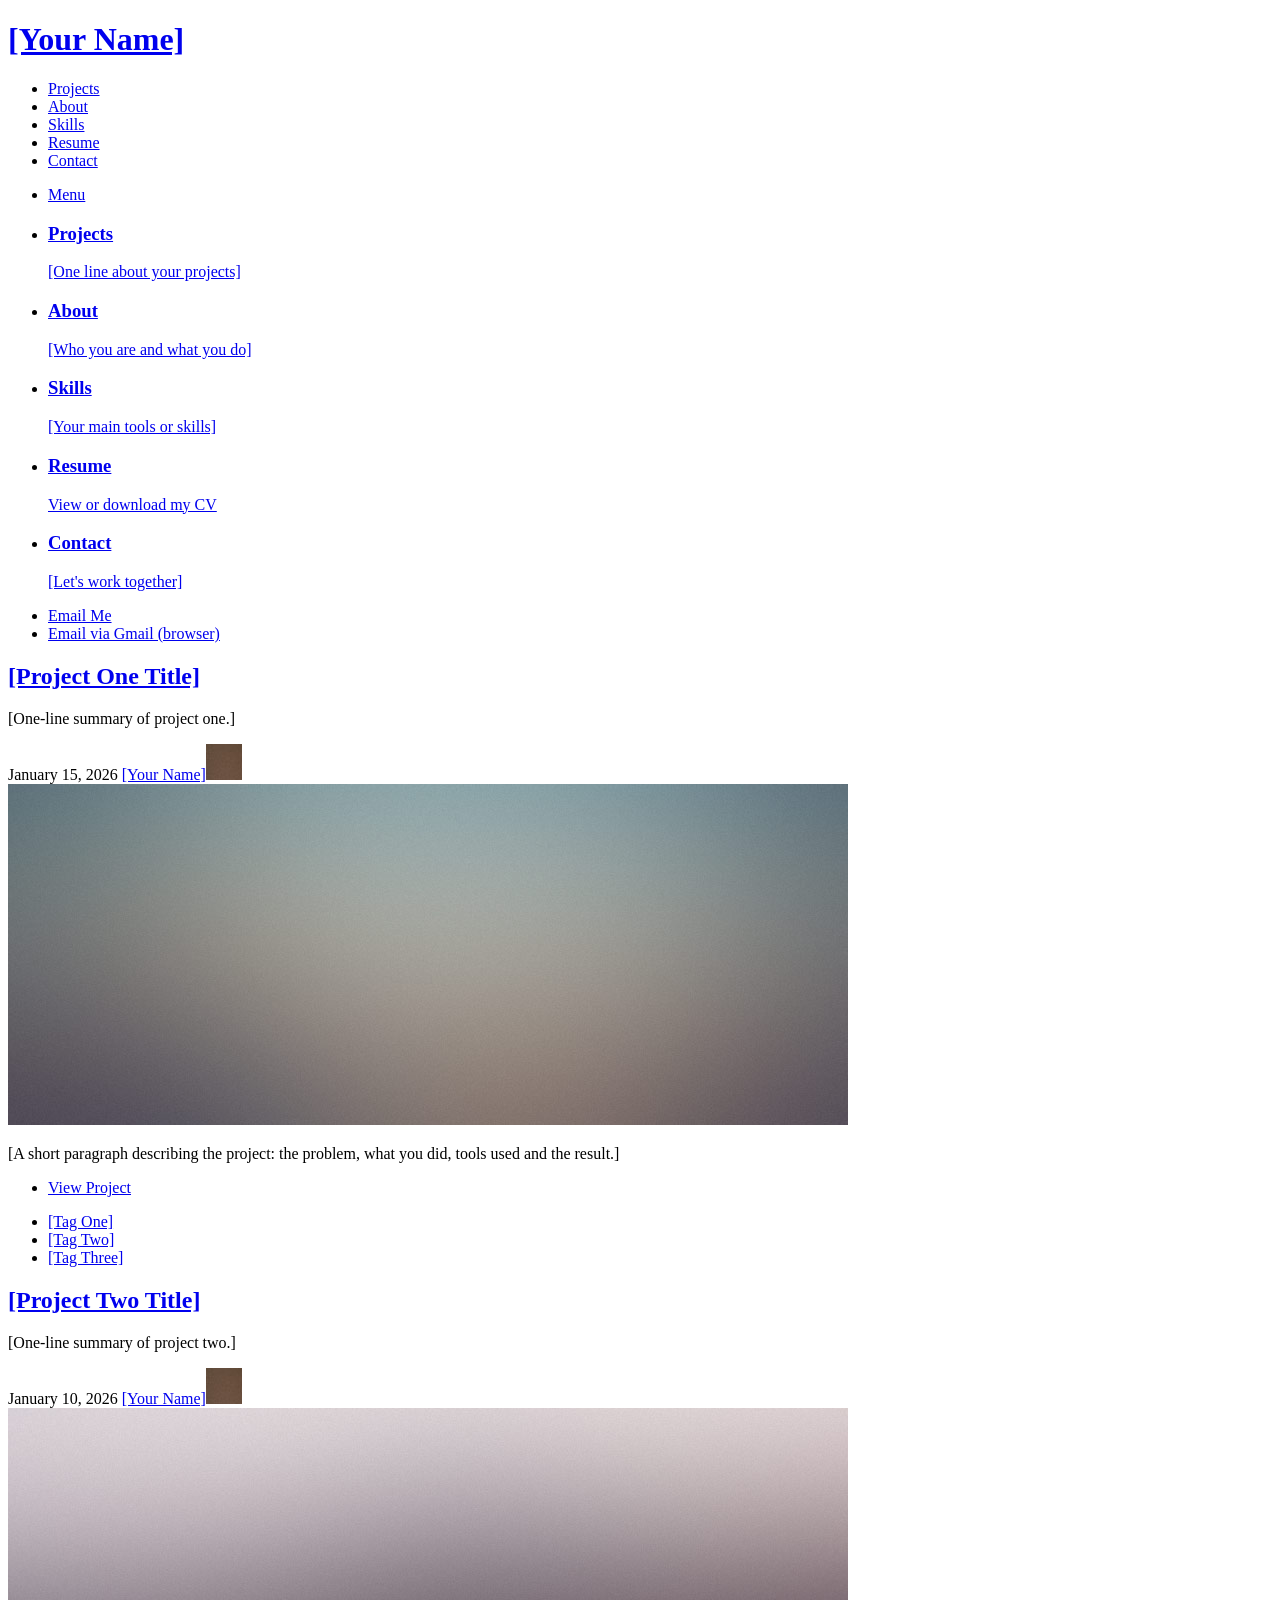
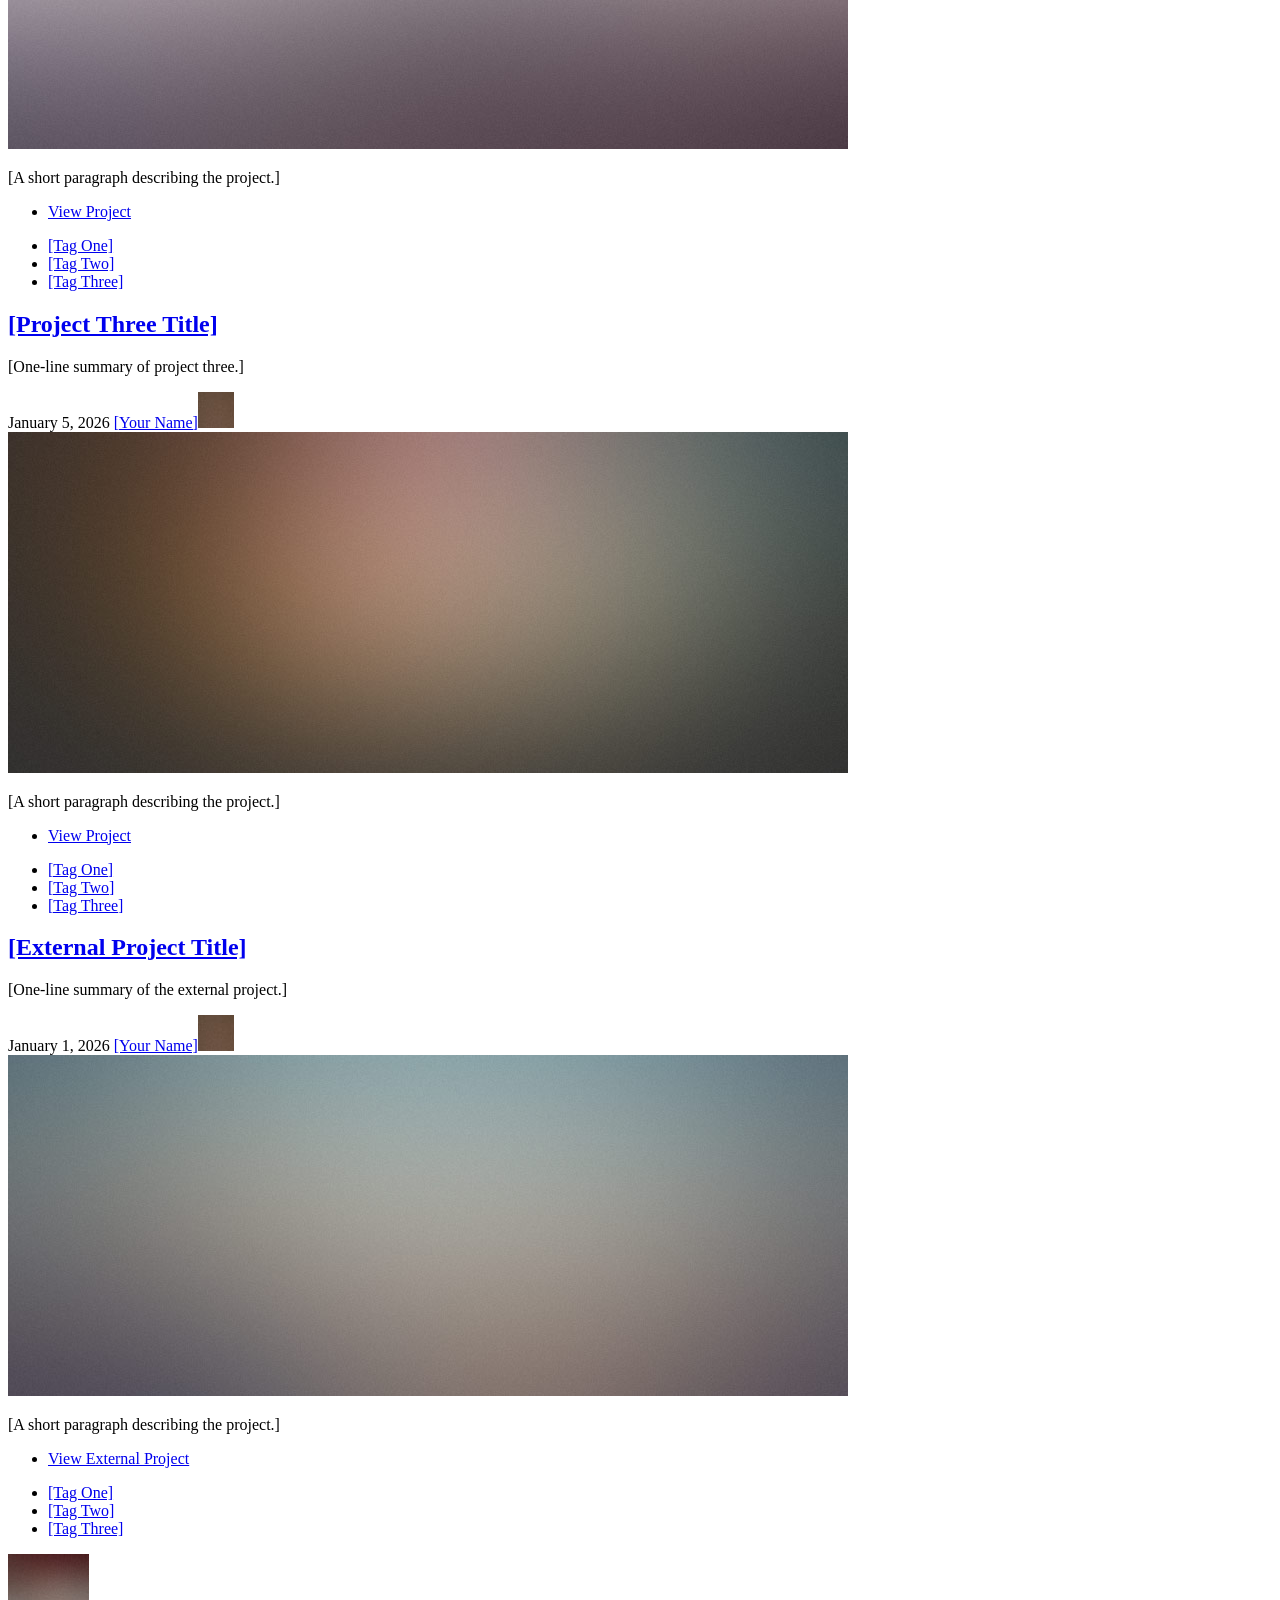
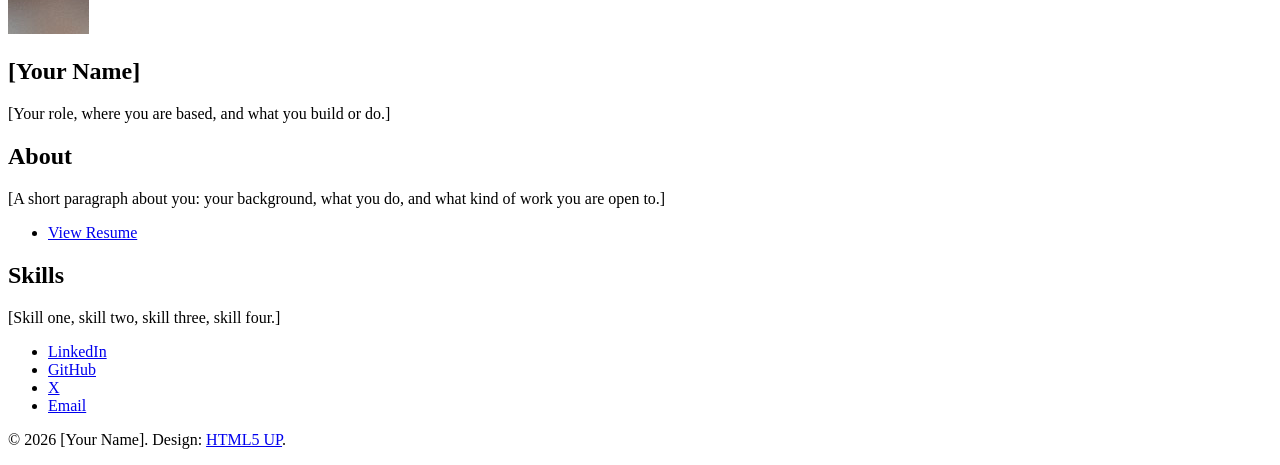
==== portfolio-template/index.html @ 9f699822 "Add files via upload" ====
<!DOCTYPE HTML>
<!--
  PORTFOLIO TEMPLATE  (home page)
  Built on "Future Imperfect" by HTML5 UP (html5up.net | @ajlkn)
  Free for personal and commercial use under the CCA 3.0 license (html5up.net/license)

  Layout:  header bar  >  slide-out menu  >  project posts (left)  >  sidebar (right)
  Behaviour (all handled by assets/js/main.js, no changes needed):
    - fade-in on page load
    - slide-out menu on the right (Menu button)
    - on screens 1280px wide or smaller the sidebar "Intro" block moves above the posts
    - header links collapse into the Menu button on small screens

  COMMENT LEGEND  (use your editor's Find to jump between them)
    EDIT:       change the text / link / date right below this comment
    REPLACE:    swap an image or file for your own
    DUPLICATE:  copy the whole block to add more of the same thing
    OPTIONAL:   safe to delete, or enable if you want it
    KEEP:       needed by the layout or the JavaScript. Do not rename or remove
-->
<html lang="en">
  <head>
    <!-- EDIT: text shown in the browser tab -->
    <title>[Your Name]</title>

    <meta charset="utf-8" />
    <!-- KEEP: makes the page responsive on phones -->
    <meta name="viewport" content="width=device-width, initial-scale=1, user-scalable=no" />

    <!-- EDIT: one-sentence description used by Google and link previews -->
    <meta name="description" content="[One sentence about who you are and what you do.]" />

    <!-- OPTIONAL: browser-tab icon. Put favicon.png in this folder and enable the line below by removing the comment markers around it. -->
    <!-- <link rel="icon" href="favicon.png" /> -->

    <!-- KEEP: main.css is the Future Imperfect theme. Do not edit it. -->
    <link rel="stylesheet" href="assets/css/main.css" />
    <!-- EDIT STYLES HERE: colours, fonts and spacing overrides live in custom.css (loaded after main.css) -->
    <link rel="stylesheet" href="assets/css/custom.css" />
  </head>

  <!-- KEEP: "is-preload" is removed by main.js to start the fade-in animation -->
  <body class="is-preload">

    <!-- Wrapper -->
    <div id="wrapper">

      <!-- ================================================================== -->
      <!-- HEADER BAR (top of page)                                           -->
      <!-- ================================================================== -->
      <header id="header">

        <!-- EDIT: your name / site title (top-left) -->
        <h1><a href="index.html">[Your Name]</a></h1>

        <!--
          Top navigation. Visible on wide screens only; on small screens these
          links appear inside the slide-out menu instead.
          EDIT: change the label text. The href values are:
            #main    jumps to the Projects list
            #about   jumps to the About block (sidebar)
            #skills  jumps to the Skills block (sidebar)
            #footer  jumps to the social icons (sidebar bottom)
          DUPLICATE: copy an <li> to add a link. Keep this list in sync with the
          slide-out menu below and with the same list in project.html.
        -->
        <nav class="links">
          <ul>
            <li><a href="#main">Projects</a></li>
            <li><a href="#about">About</a></li>
            <li><a href="#skills">Skills</a></li>
            <!-- REPLACE: put your resume in this folder as resume.pdf (or change the file name). Delete this line if you have no resume. -->
            <li><a href="resume.pdf" target="_blank" rel="noopener">Resume</a></li>
            <li><a href="#footer">Contact</a></li>
          </ul>
        </nav>

        <!-- KEEP: the Menu button that opens the slide-out panel -->
        <nav class="main">
          <ul>
            <!--
              OPTIONAL: search box (disabled, as on the original site).
              To enable: move this <li> above the "menu" <li>, and remove the comment markers.
              main.js already contains the search open/close code.

              <li class="search">
                <a class="fa-search" href="#search">Search</a>
                <form id="search" method="get" action="#">
                  <input type="text" name="query" placeholder="Search" />
                </form>
              </li>
            -->
            <li class="menu">
              <a class="fa-bars" href="#menu">Menu</a>
            </li>
          </ul>
        </nav>
      </header>

      <!-- ================================================================== -->
      <!-- SLIDE-OUT MENU (opens from the Menu button)                        -->
      <!-- KEEP the id="menu"; main.js moves this panel to the page edge.     -->
      <!-- ================================================================== -->
      <section id="menu">

        <!-- Links: each item = a title (h3) plus a one-line description (p) -->
        <section>
          <ul class="links">
            <!-- DUPLICATE: copy a whole <li> to add a menu entry -->
            <li>
              <!-- EDIT: title, description and link target -->
              <a href="#main">
                <h3>Projects</h3>
                <p>[One line about your projects]</p>
              </a>
            </li>
            <li>
              <a href="#about">
                <h3>About</h3>
                <p>[Who you are and what you do]</p>
              </a>
            </li>
            <li>
              <a href="#skills">
                <h3>Skills</h3>
                <p>[Your main tools or skills]</p>
              </a>
            </li>
            <li>
              <!-- REPLACE: resume file (see header note above) -->
              <a href="resume.pdf" target="_blank" rel="noopener">
                <h3>Resume</h3>
                <p>View or download my CV</p>
              </a>
            </li>
            <li>
              <a href="#footer">
                <h3>Contact</h3>
                <p>[Let's work together]</p>
              </a>
            </li>
          </ul>
        </section>

        <!-- Contact buttons at the bottom of the menu -->
        <section>
          <ul class="actions stacked">
            <!-- EDIT: replace you@example.com in BOTH links. Delete the second <li> if you do not want a Gmail link. -->
            <li><a href="mailto:you@example.com" class="button large fit">Email Me</a></li>
            <li><a href="https://mail.google.com/mail/?view=cm&amp;to=you@example.com" target="_blank" rel="noopener" class="button large fit">Email via Gmail (browser)</a></li>
          </ul>
        </section>

      </section>

      <!-- ================================================================== -->
      <!-- MAIN COLUMN: project posts                                         -->
      <!-- KEEP the id="main" (the "Projects" links jump here).               -->
      <!-- Posts appear in the order written here: put your newest first.     -->
      <!-- ================================================================== -->
      <div id="main">

        <!-- ============== POST 1 (links to a project page) ============== -->
        <!-- DUPLICATE: copy everything from <article> to </article> to add a project -->
        <article class="post">
          <header>
            <div class="title">
              <!-- EDIT: project title and the page it opens (see project.html) -->
              <h2><a href="project.html">[Project One Title]</a></h2>
              <!-- EDIT: one-line summary shown under the title -->
              <p>[One-line summary of project one.]</p>
            </div>
            <div class="meta">
              <!-- EDIT: datetime must be YYYY-MM-DD; the text between the tags is what visitors see -->
              <time class="published" datetime="2026-01-15">January 15, 2026</time>
              <!-- EDIT: author name. REPLACE: images/avatar.jpg with your photo (small square, about 100x100px is plenty) -->
              <a href="#" class="author"><span class="name">[Your Name]</span><img src="images/avatar.jpg" alt="" /></a>
            </div>
          </header>

          <!-- REPLACE: images/project-1.jpg with a screenshot or cover image (about 1200px wide). EDIT: alt = a short description for screen readers -->
          <a href="project.html" class="image featured"><img src="images/project-1.jpg" alt="[Describe the project image]" /></a>

          <!-- EDIT: the paragraph shown on the home page. Keep it to a few sentences; the full story goes on the project page. -->
          <p>[A short paragraph describing the project: the problem, what you did, tools used and the result.]</p>

          <footer>
            <ul class="actions">
              <!-- EDIT: button label and link (same page as the title above) -->
              <li><a href="project.html" class="button large">View Project</a></li>
            </ul>
            <!-- EDIT: tags / tools. Each <li> is one tag. Add or remove freely. -->
            <ul class="stats">
              <li><a href="#">[Tag One]</a></li>
              <li><a href="#">[Tag Two]</a></li>
              <li><a href="#">[Tag Three]</a></li>
            </ul>
          </footer>
        </article>

        <!-- ============== POST 2 ============== -->
        <article class="post">
          <header>
            <div class="title">
              <h2><a href="project.html">[Project Two Title]</a></h2>
              <p>[One-line summary of project two.]</p>
            </div>
            <div class="meta">
              <time class="published" datetime="2026-01-10">January 10, 2026</time>
              <a href="#" class="author"><span class="name">[Your Name]</span><img src="images/avatar.jpg" alt="" /></a>
            </div>
          </header>
          <a href="project.html" class="image featured"><img src="images/project-2.jpg" alt="[Describe the project image]" /></a>
          <p>[A short paragraph describing the project.]</p>
          <footer>
            <ul class="actions">
              <li><a href="project.html" class="button large">View Project</a></li>
            </ul>
            <ul class="stats">
              <li><a href="#">[Tag One]</a></li>
              <li><a href="#">[Tag Two]</a></li>
              <li><a href="#">[Tag Three]</a></li>
            </ul>
          </footer>
        </article>

        <!-- ============== POST 3 ============== -->
        <article class="post">
          <header>
            <div class="title">
              <h2><a href="project.html">[Project Three Title]</a></h2>
              <p>[One-line summary of project three.]</p>
            </div>
            <div class="meta">
              <time class="published" datetime="2026-01-05">January 5, 2026</time>
              <a href="#" class="author"><span class="name">[Your Name]</span><img src="images/avatar.jpg" alt="" /></a>
            </div>
          </header>
          <a href="project.html" class="image featured"><img src="images/project-3.jpg" alt="[Describe the project image]" /></a>
          <p>[A short paragraph describing the project.]</p>
          <footer>
            <ul class="actions">
              <li><a href="project.html" class="button large">View Project</a></li>
            </ul>
            <ul class="stats">
              <li><a href="#">[Tag One]</a></li>
              <li><a href="#">[Tag Two]</a></li>
              <li><a href="#">[Tag Three]</a></li>
            </ul>
          </footer>
        </article>

        <!-- ============== POST 4 (links to an EXTERNAL site, opens in a new tab) ============== -->
        <!-- Use this version for work hosted elsewhere (LinkedIn post, GitHub repo, live demo...). -->
        <!-- The only differences from a normal post: full https:// links plus target="_blank" rel="noopener". -->
        <article class="post">
          <header>
            <div class="title">
              <!-- EDIT: replace the URL in all three places (title, image, button) -->
              <h2><a href="https://example.com/your-project" target="_blank" rel="noopener">[External Project Title]</a></h2>
              <p>[One-line summary of the external project.]</p>
            </div>
            <div class="meta">
              <time class="published" datetime="2026-01-01">January 1, 2026</time>
              <a href="#" class="author"><span class="name">[Your Name]</span><img src="images/avatar.jpg" alt="" /></a>
            </div>
          </header>
          <a href="https://example.com/your-project" target="_blank" rel="noopener" class="image featured"><img src="images/project-4.jpg" alt="[Describe the project image]" /></a>
          <p>[A short paragraph describing the project.]</p>
          <footer>
            <ul class="actions">
              <!-- EDIT: button text, e.g. "View on LinkedIn", "View on GitHub", "Open Live Demo" -->
              <li><a href="https://example.com/your-project" target="_blank" rel="noopener" class="button large">View External Project</a></li>
            </ul>
            <ul class="stats">
              <li><a href="#">[Tag One]</a></li>
              <li><a href="#">[Tag Two]</a></li>
              <li><a href="#">[Tag Three]</a></li>
            </ul>
          </footer>
        </article>

      </div>

      <!-- ================================================================== -->
      <!-- SIDEBAR (right column on desktop; flows below the posts on mobile) -->
      <!-- KEEP the id="sidebar".                                             -->
      <!-- ================================================================== -->
      <section id="sidebar">

        <!-- ============== INTRO ============== -->
        <!-- KEEP id="intro": main.js moves this block above the posts on screens 1280px wide or smaller. -->
        <section id="intro">
          <!-- REPLACE: images/logo.jpg with your photo or logo (square works best, displayed as a small circle) -->
          <a href="#" class="logo"><img src="images/logo.jpg" alt="" /></a>
          <header>
            <!-- EDIT: your name and a one or two sentence tagline -->
            <h2>[Your Name]</h2>
            <p>[Your role, where you are based, and what you build or do.]</p>
          </header>
        </section>

        <!--
          OPTIONAL: Mini posts (small thumbnail list), disabled as on the original site.
          To enable: remove the comment markers and put the block here.
          DUPLICATE: copy an <article class="mini-post"> to add more thumbnails.

          <section>
            <div class="mini-posts">
              <article class="mini-post">
                <header>
                  <h3><a href="project.html">[Mini Post Title]</a></h3>
                  <time class="published" datetime="2026-01-01">January 1, 2026</time>
                  <a href="#" class="author"><img src="images/avatar.jpg" alt="" /></a>
                </header>
                <a href="project.html" class="image"><img src="images/project-1.jpg" alt="" /></a>
              </article>
            </div>
          </section>
        -->

        <!--
          OPTIONAL: Posts list (compact list with thumbnails), disabled as on the original site.
          To enable: remove the comment markers. DUPLICATE: copy a <li> to add more.

          <section>
            <ul class="posts">
              <li>
                <article>
                  <header>
                    <h3><a href="project.html">[List Item Title]</a></h3>
                    <time class="published" datetime="2026-01-01">January 1, 2026</time>
                  </header>
                  <a href="project.html" class="image"><img src="images/project-2.jpg" alt="" /></a>
                </article>
              </li>
            </ul>
          </section>
        -->

        <!-- ============== ABOUT ============== -->
        <!-- KEEP id="about" (the About links jump here). -->
        <section class="blurb" id="about">
          <h2>About</h2>
          <!-- EDIT: a short paragraph about you: background, what you do, what you are looking for -->
          <p>[A short paragraph about you: your background, what you do, and what kind of work you are open to.]</p>
          <ul class="actions">
            <!-- REPLACE: resume file. Change the label, or delete this whole <ul> if you do not need the button. -->
            <li><a href="resume.pdf" target="_blank" rel="noopener" class="button">View Resume</a></li>
          </ul>
        </section>

        <!-- ============== SKILLS ============== -->
        <!-- KEEP id="skills" (the Skills links jump here). DUPLICATE this block for more sections, e.g. Education or Certifications (give each a new unique id). -->
        <section class="blurb" id="skills">
          <h2>Skills</h2>
          <!-- EDIT: your skills as a sentence, e.g. "Tool A (feature, feature), Tool B (feature)..." -->
          <p>[Skill one, skill two, skill three, skill four.]</p>
        </section>

        <!-- ============== FOOTER / SOCIAL ICONS ============== -->
        <!-- KEEP id="footer" (the Contact links jump here). -->
        <section id="footer">
          <!--
            EDIT: replace each href with your own profile link; delete the <li> of any network you do not use.
            DUPLICATE: copy an <li> to add another network.
            Icon classes (Font Awesome 5 free):
              brands icons  ->  class="icon brands fa-NAME"   e.g. fa-linkedin-in, fa-github, fa-twitter, fa-instagram, fa-facebook-f, fa-youtube
              solid icons   ->  class="icon solid fa-NAME"    e.g. fa-envelope, fa-rss, fa-phone
            The <span class="label"> text is hidden visually but read by screen readers: keep it.
          -->
          <ul class="icons">
            <li><a href="https://www.linkedin.com/in/your-handle" target="_blank" rel="noopener" class="icon brands fa-linkedin-in"><span class="label">LinkedIn</span></a></li>
            <li><a href="https://github.com/your-username" target="_blank" rel="noopener" class="icon brands fa-github"><span class="label">GitHub</span></a></li>
            <li><a href="https://x.com/your-handle" target="_blank" rel="noopener" class="icon brands fa-twitter"><span class="label">X</span></a></li>
            <li><a href="mailto:you@example.com" class="icon solid fa-envelope"><span class="label">Email</span></a></li>
          </ul>
          <!-- EDIT: your name and year. KEEP the HTML5 UP credit: the CCA 3.0 licence requires attribution. -->
          <p class="copyright">&copy; 2026 [Your Name]. Design: <a href="http://html5up.net">HTML5 UP</a>.</p>
        </section>

      </section>

    </div>

    <!-- ==================================================================== -->
    <!-- SCRIPTS                                                              -->
    <!-- KEEP all five, in this order. To change behaviour, edit assets/js/main.js only. -->
    <!-- ==================================================================== -->
    <script src="assets/js/jquery.min.js"></script>
    <script src="assets/js/browser.min.js"></script>
    <script src="assets/js/breakpoints.min.js"></script>
    <script src="assets/js/util.js"></script>
    <script src="assets/js/main.js"></script>

  </body>
</html>
---- portfolio-template/assets/css/main.css ----
@import url(fontawesome-all.min.css);
@import url("https://fonts.googleapis.com/css?family=Source+Sans+Pro:400,700|Raleway:400,800,900");

/*
	Future Imperfect by HTML5 UP
	html5up.net | @ajlkn
	Free for personal and commercial use under the CCA 3.0 license (html5up.net/license)
*/

html, body, div, span, applet, object,
iframe, h1, h2, h3, h4, h5, h6, p, blockquote,
pre, a, abbr, acronym, address, big, cite,
code, del, dfn, em, img, ins, kbd, q, s, samp,
small, strike, strong, sub, sup, tt, var, b,
u, i, center, dl, dt, dd, ol, ul, li, fieldset,
form, label, legend, table, caption, tbody,
tfoot, thead, tr, th, td, article, aside,
canvas, details, embed, figure, figcaption,
footer, header, hgroup, menu, nav, output, ruby,
section, summary, time, mark, audio, video {
	margin: 0;
	padding: 0;
	border: 0;
	font-size: 100%;
	font: inherit;
	vertical-align: baseline;}

article, aside, details, figcaption, figure,
footer, header, hgroup, menu, nav, section {
	display: block;}

body {
	line-height: 1;
}

ol, ul {
	list-style: none;
}

blockquote, q {
	quotes: none;
}

	blockquote:before, blockquote:after, q:before, q:after {
		content: '';
		content: none;
	}

table {
	border-collapse: collapse;
	border-spacing: 0;
}

body {
	-webkit-text-size-adjust: none;
}

mark {
	background-color: transparent;
	color: inherit;
}

input::-moz-focus-inner {
	border: 0;
	padding: 0;
}

input, select, textarea {
	-moz-appearance: none;
	-webkit-appearance: none;
	-ms-appearance: none;
	appearance: none;
}

/* Basic */

	@-ms-viewport {
		width: device-width;
	}

	body {
		-ms-overflow-style: scrollbar;
	}

	@media screen and (max-width: 480px) {

		html, body {
			min-width: 320px;
		}

	}

	html {
		box-sizing: border-box;
	}

	*, *:before, *:after {
		box-sizing: inherit;
	}

	body {
		background: #f4f4f4;
	}

		body.is-preload *, body.is-preload *:before, body.is-preload *:after {
			-moz-animation: none !important;
			-webkit-animation: none !important;
			-ms-animation: none !important;
			animation: none !important;
			-moz-transition: none !important;
			-webkit-transition: none !important;
			-ms-transition: none !important;
			transition: none !important;
		}

/* Type */

	body, input, select, textarea {
		color: #646464;
		font-family: "Source Sans Pro", Helvetica, sans-serif;
		font-size: 14pt;
		font-weight: 400;
		line-height: 1.75;
	}

		@media screen and (max-width: 1680px) {

			body, input, select, textarea {
				font-size: 12pt;
			}

		}

		@media screen and (max-width: 1280px) {

			body, input, select, textarea {
				font-size: 12pt;
			}

		}

		@media screen and (max-width: 980px) {

			body, input, select, textarea {
				font-size: 12pt;
			}

		}

		@media screen and (max-width: 736px) {

			body, input, select, textarea {
				font-size: 12pt;
			}

		}

		@media screen and (max-width: 480px) {

			body, input, select, textarea {
				font-size: 12pt;
			}

		}

	a {
		-moz-transition: color 0.2s ease, border-bottom-color 0.2s ease;
		-webkit-transition: color 0.2s ease, border-bottom-color 0.2s ease;
		-ms-transition: color 0.2s ease, border-bottom-color 0.2s ease;
		transition: color 0.2s ease, border-bottom-color 0.2s ease;
		border-bottom: dotted 1px rgba(160, 160, 160, 0.65);
		color: inherit;
		text-decoration: none;
	}

		a:before {
			-moz-transition: color 0.2s ease;
			-webkit-transition: color 0.2s ease;
			-ms-transition: color 0.2s ease;
			transition: color 0.2s ease;
		}

		a:hover {
			border-bottom-color: transparent;
			color: #2ebaae !important;
		}

			a:hover:before {
				color: #2ebaae !important;
			}

	strong, b {
		color: #3c3b3b;
		font-weight: 700;
	}

	em, i {
		font-style: italic;
	}

	p {
		margin: 0 0 2em 0;
	}

	h1, h2, h3, h4, h5, h6 {
		color: #3c3b3b;
		font-family: "Raleway", Helvetica, sans-serif;
		font-weight: 800;
		letter-spacing: 0.25em;
		line-height: 1.65;
		margin: 0 0 1em 0;
		text-transform: uppercase;
	}

		h1 a, h2 a, h3 a, h4 a, h5 a, h6 a {
			color: inherit;
			border-bottom: 0;
		}

	h2 {
		font-size: 1.1em;
	}

	h3 {
		font-size: 0.9em;
	}

	h4 {
		font-size: 0.7em;
	}

	h5 {
		font-size: 0.7em;
	}

	h6 {
		font-size: 0.7em;
	}

	sub {
		font-size: 0.8em;
		position: relative;
		top: 0.5em;
	}

	sup {
		font-size: 0.8em;
		position: relative;
		top: -0.5em;
	}

	blockquote {
		border-left: solid 4px rgba(160, 160, 160, 0.3);
		font-style: italic;
		margin: 0 0 2em 0;
		padding: 0.5em 0 0.5em 2em;
	}

	code {
		background: rgba(160, 160, 160, 0.075);
		border: solid 1px rgba(160, 160, 160, 0.3);
		font-family: "Courier New", monospace;
		font-size: 0.9em;
		margin: 0 0.25em;
		padding: 0.25em 0.65em;
	}

	pre {
		-webkit-overflow-scrolling: touch;
		font-family: "Courier New", monospace;
		font-size: 0.9em;
		margin: 0 0 2em 0;
	}

		pre code {
			display: block;
			line-height: 1.75em;
			padding: 1em 1.5em;
			overflow-x: auto;
		}

	hr {
		border: 0;
		border-bottom: solid 1px rgba(160, 160, 160, 0.3);
		margin: 2em 0;
	}

		hr.major {
			margin: 3em 0;
		}

	.align-left {
		text-align: left;
	}

	.align-center {
		text-align: center;
	}

	.align-right {
		text-align: right;
	}

/* Row */

	.row {
		display: flex;
		flex-wrap: wrap;
		box-sizing: border-box;
		align-items: stretch;
	}

		.row > * {
			box-sizing: border-box;
		}

		.row.gtr-uniform > * > :last-child {
			margin-bottom: 0;
		}

		.row.aln-left {
			justify-content: flex-start;
		}

		.row.aln-center {
			justify-content: center;
		}

		.row.aln-right {
			justify-content: flex-end;
		}

		.row.aln-top {
			align-items: flex-start;
		}

		.row.aln-middle {
			align-items: center;
		}

		.row.aln-bottom {
			align-items: flex-end;
		}

		.row > .imp {
			order: -1;
		}

		.row > .col-1 {
			width: 8.33333%;
		}

		.row > .off-1 {
			margin-left: 8.33333%;
		}

		.row > .col-2 {
			width: 16.66667%;
		}

		.row > .off-2 {
			margin-left: 16.66667%;
		}

		.row > .col-3 {
			width: 25%;
		}

		.row > .off-3 {
			margin-left: 25%;
		}

		.row > .col-4 {
			width: 33.33333%;
		}

		.row > .off-4 {
			margin-left: 33.33333%;
		}

		.row > .col-5 {
			width: 41.66667%;
		}

		.row > .off-5 {
			margin-left: 41.66667%;
		}

		.row > .col-6 {
			width: 50%;
		}

		.row > .off-6 {
			margin-left: 50%;
		}

		.row > .col-7 {
			width: 58.33333%;
		}

		.row > .off-7 {
			margin-left: 58.33333%;
		}

		.row > .col-8 {
			width: 66.66667%;
		}

		.row > .off-8 {
			margin-left: 66.66667%;
		}

		.row > .col-9 {
			width: 75%;
		}

		.row > .off-9 {
			margin-left: 75%;
		}

		.row > .col-10 {
			width: 83.33333%;
		}

		.row > .off-10 {
			margin-left: 83.33333%;
		}

		.row > .col-11 {
			width: 91.66667%;
		}

		.row > .off-11 {
			margin-left: 91.66667%;
		}

		.row > .col-12 {
			width: 100%;
		}

		.row > .off-12 {
			margin-left: 100%;
		}

		.row.gtr-0 {
			margin-top: 0;
			margin-left: 0em;
		}

			.row.gtr-0 > * {
				padding: 0 0 0 0em;
			}

			.row.gtr-0.gtr-uniform {
				margin-top: 0em;
			}

				.row.gtr-0.gtr-uniform > * {
					padding-top: 0em;
				}

		.row.gtr-25 {
			margin-top: 0;
			margin-left: -0.25em;
		}

			.row.gtr-25 > * {
				padding: 0 0 0 0.25em;
			}

			.row.gtr-25.gtr-uniform {
				margin-top: -0.25em;
			}

				.row.gtr-25.gtr-uniform > * {
					padding-top: 0.25em;
				}

		.row.gtr-50 {
			margin-top: 0;
			margin-left: -0.5em;
		}

			.row.gtr-50 > * {
				padding: 0 0 0 0.5em;
			}

			.row.gtr-50.gtr-uniform {
				margin-top: -0.5em;
			}

				.row.gtr-50.gtr-uniform > * {
					padding-top: 0.5em;
				}

		.row {
			margin-top: 0;
			margin-left: -1em;
		}

			.row > * {
				padding: 0 0 0 1em;
			}

			.row.gtr-uniform {
				margin-top: -1em;
			}

				.row.gtr-uniform > * {
					padding-top: 1em;
				}

		.row.gtr-150 {
			margin-top: 0;
			margin-left: -1.5em;
		}

			.row.gtr-150 > * {
				padding: 0 0 0 1.5em;
			}

			.row.gtr-150.gtr-uniform {
				margin-top: -1.5em;
			}

				.row.gtr-150.gtr-uniform > * {
					padding-top: 1.5em;
				}

		.row.gtr-200 {
			margin-top: 0;
			margin-left: -2em;
		}

			.row.gtr-200 > * {
				padding: 0 0 0 2em;
			}

			.row.gtr-200.gtr-uniform {
				margin-top: -2em;
			}

				.row.gtr-200.gtr-uniform > * {
					padding-top: 2em;
				}

		@media screen and (max-width: 1680px) {

			.row {
				display: flex;
				flex-wrap: wrap;
				box-sizing: border-box;
				align-items: stretch;
			}

				.row > * {
					box-sizing: border-box;
				}

				.row.gtr-uniform > * > :last-child {
					margin-bottom: 0;
				}

				.row.aln-left {
					justify-content: flex-start;
				}

				.row.aln-center {
					justify-content: center;
				}

				.row.aln-right {
					justify-content: flex-end;
				}

				.row.aln-top {
					align-items: flex-start;
				}

				.row.aln-middle {
					align-items: center;
				}

				.row.aln-bottom {
					align-items: flex-end;
				}

				.row > .imp-xlarge {
					order: -1;
				}

				.row > .col-1-xlarge {
					width: 8.33333%;
				}

				.row > .off-1-xlarge {
					margin-left: 8.33333%;
				}

				.row > .col-2-xlarge {
					width: 16.66667%;
				}

				.row > .off-2-xlarge {
					margin-left: 16.66667%;
				}

				.row > .col-3-xlarge {
					width: 25%;
				}

				.row > .off-3-xlarge {
					margin-left: 25%;
				}

				.row > .col-4-xlarge {
					width: 33.33333%;
				}

				.row > .off-4-xlarge {
					margin-left: 33.33333%;
				}

				.row > .col-5-xlarge {
					width: 41.66667%;
				}

				.row > .off-5-xlarge {
					margin-left: 41.66667%;
				}

				.row > .col-6-xlarge {
					width: 50%;
				}

				.row > .off-6-xlarge {
					margin-left: 50%;
				}

				.row > .col-7-xlarge {
					width: 58.33333%;
				}

				.row > .off-7-xlarge {
					margin-left: 58.33333%;
				}

				.row > .col-8-xlarge {
					width: 66.66667%;
				}

				.row > .off-8-xlarge {
					margin-left: 66.66667%;
				}

				.row > .col-9-xlarge {
					width: 75%;
				}

				.row > .off-9-xlarge {
					margin-left: 75%;
				}

				.row > .col-10-xlarge {
					width: 83.33333%;
				}

				.row > .off-10-xlarge {
					margin-left: 83.33333%;
				}

				.row > .col-11-xlarge {
					width: 91.66667%;
				}

				.row > .off-11-xlarge {
					margin-left: 91.66667%;
				}

				.row > .col-12-xlarge {
					width: 100%;
				}

				.row > .off-12-xlarge {
					margin-left: 100%;
				}

				.row.gtr-0 {
					margin-top: 0;
					margin-left: 0em;
				}

					.row.gtr-0 > * {
						padding: 0 0 0 0em;
					}

					.row.gtr-0.gtr-uniform {
						margin-top: 0em;
					}

						.row.gtr-0.gtr-uniform > * {
							padding-top: 0em;
						}

				.row.gtr-25 {
					margin-top: 0;
					margin-left: -0.25em;
				}

					.row.gtr-25 > * {
						padding: 0 0 0 0.25em;
					}

					.row.gtr-25.gtr-uniform {
						margin-top: -0.25em;
					}

						.row.gtr-25.gtr-uniform > * {
							padding-top: 0.25em;
						}

				.row.gtr-50 {
					margin-top: 0;
					margin-left: -0.5em;
				}

					.row.gtr-50 > * {
						padding: 0 0 0 0.5em;
					}

					.row.gtr-50.gtr-uniform {
						margin-top: -0.5em;
					}

						.row.gtr-50.gtr-uniform > * {
							padding-top: 0.5em;
						}

				.row {
					margin-top: 0;
					margin-left: -1em;
				}

					.row > * {
						padding: 0 0 0 1em;
					}

					.row.gtr-uniform {
						margin-top: -1em;
					}

						.row.gtr-uniform > * {
							padding-top: 1em;
						}

				.row.gtr-150 {
					margin-top: 0;
					margin-left: -1.5em;
				}

					.row.gtr-150 > * {
						padding: 0 0 0 1.5em;
					}

					.row.gtr-150.gtr-uniform {
						margin-top: -1.5em;
					}

						.row.gtr-150.gtr-uniform > * {
							padding-top: 1.5em;
						}

				.row.gtr-200 {
					margin-top: 0;
					margin-left: -2em;
				}

					.row.gtr-200 > * {
						padding: 0 0 0 2em;
					}

					.row.gtr-200.gtr-uniform {
						margin-top: -2em;
					}

						.row.gtr-200.gtr-uniform > * {
							padding-top: 2em;
						}

		}

		@media screen and (max-width: 1280px) {

			.row {
				display: flex;
				flex-wrap: wrap;
				box-sizing: border-box;
				align-items: stretch;
			}

				.row > * {
					box-sizing: border-box;
				}

				.row.gtr-uniform > * > :last-child {
					margin-bottom: 0;
				}

				.row.aln-left {
					justify-content: flex-start;
				}

				.row.aln-center {
					justify-content: center;
				}

				.row.aln-right {
					justify-content: flex-end;
				}

				.row.aln-top {
					align-items: flex-start;
				}

				.row.aln-middle {
					align-items: center;
				}

				.row.aln-bottom {
					align-items: flex-end;
				}

				.row > .imp-large {
					order: -1;
				}

				.row > .col-1-large {
					width: 8.33333%;
				}

				.row > .off-1-large {
					margin-left: 8.33333%;
				}

				.row > .col-2-large {
					width: 16.66667%;
				}

				.row > .off-2-large {
					margin-left: 16.66667%;
				}

				.row > .col-3-large {
					width: 25%;
				}

				.row > .off-3-large {
					margin-left: 25%;
				}

				.row > .col-4-large {
					width: 33.33333%;
				}

				.row > .off-4-large {
					margin-left: 33.33333%;
				}

				.row > .col-5-large {
					width: 41.66667%;
				}

				.row > .off-5-large {
					margin-left: 41.66667%;
				}

				.row > .col-6-large {
					width: 50%;
				}

				.row > .off-6-large {
					margin-left: 50%;
				}

				.row > .col-7-large {
					width: 58.33333%;
				}

				.row > .off-7-large {
					margin-left: 58.33333%;
				}

				.row > .col-8-large {
					width: 66.66667%;
				}

				.row > .off-8-large {
					margin-left: 66.66667%;
				}

				.row > .col-9-large {
					width: 75%;
				}

				.row > .off-9-large {
					margin-left: 75%;
				}

				.row > .col-10-large {
					width: 83.33333%;
				}

				.row > .off-10-large {
					margin-left: 83.33333%;
				}

				.row > .col-11-large {
					width: 91.66667%;
				}

				.row > .off-11-large {
					margin-left: 91.66667%;
				}

				.row > .col-12-large {
					width: 100%;
				}

				.row > .off-12-large {
					margin-left: 100%;
				}

				.row.gtr-0 {
					margin-top: 0;
					margin-left: 0em;
				}

					.row.gtr-0 > * {
						padding: 0 0 0 0em;
					}

					.row.gtr-0.gtr-uniform {
						margin-top: 0em;
					}

						.row.gtr-0.gtr-uniform > * {
							padding-top: 0em;
						}

				.row.gtr-25 {
					margin-top: 0;
					margin-left: -0.25em;
				}

					.row.gtr-25 > * {
						padding: 0 0 0 0.25em;
					}

					.row.gtr-25.gtr-uniform {
						margin-top: -0.25em;
					}

						.row.gtr-25.gtr-uniform > * {
							padding-top: 0.25em;
						}

				.row.gtr-50 {
					margin-top: 0;
					margin-left: -0.5em;
				}

					.row.gtr-50 > * {
						padding: 0 0 0 0.5em;
					}

					.row.gtr-50.gtr-uniform {
						margin-top: -0.5em;
					}

						.row.gtr-50.gtr-uniform > * {
							padding-top: 0.5em;
						}

				.row {
					margin-top: 0;
					margin-left: -1em;
				}

					.row > * {
						padding: 0 0 0 1em;
					}

					.row.gtr-uniform {
						margin-top: -1em;
					}

						.row.gtr-uniform > * {
							padding-top: 1em;
						}

				.row.gtr-150 {
					margin-top: 0;
					margin-left: -1.5em;
				}

					.row.gtr-150 > * {
						padding: 0 0 0 1.5em;
					}

					.row.gtr-150.gtr-uniform {
						margin-top: -1.5em;
					}

						.row.gtr-150.gtr-uniform > * {
							padding-top: 1.5em;
						}

				.row.gtr-200 {
					margin-top: 0;
					margin-left: -2em;
				}

					.row.gtr-200 > * {
						padding: 0 0 0 2em;
					}

					.row.gtr-200.gtr-uniform {
						margin-top: -2em;
					}

						.row.gtr-200.gtr-uniform > * {
							padding-top: 2em;
						}

		}

		@media screen and (max-width: 980px) {

			.row {
				display: flex;
				flex-wrap: wrap;
				box-sizing: border-box;
				align-items: stretch;
			}

				.row > * {
					box-sizing: border-box;
				}

				.row.gtr-uniform > * > :last-child {
					margin-bottom: 0;
				}

				.row.aln-left {
					justify-content: flex-start;
				}

				.row.aln-center {
					justify-content: center;
				}

				.row.aln-right {
					justify-content: flex-end;
				}

				.row.aln-top {
					align-items: flex-start;
				}

				.row.aln-middle {
					align-items: center;
				}

				.row.aln-bottom {
					align-items: flex-end;
				}

				.row > .imp-medium {
					order: -1;
				}

				.row > .col-1-medium {
					width: 8.33333%;
				}

				.row > .off-1-medium {
					margin-left: 8.33333%;
				}

				.row > .col-2-medium {
					width: 16.66667%;
				}

				.row > .off-2-medium {
					margin-left: 16.66667%;
				}

				.row > .col-3-medium {
					width: 25%;
				}

				.row > .off-3-medium {
					margin-left: 25%;
				}

				.row > .col-4-medium {
					width: 33.33333%;
				}

				.row > .off-4-medium {
					margin-left: 33.33333%;
				}

				.row > .col-5-medium {
					width: 41.66667%;
				}

				.row > .off-5-medium {
					margin-left: 41.66667%;
				}

				.row > .col-6-medium {
					width: 50%;
				}

				.row > .off-6-medium {
					margin-left: 50%;
				}

				.row > .col-7-medium {
					width: 58.33333%;
				}

				.row > .off-7-medium {
					margin-left: 58.33333%;
				}

				.row > .col-8-medium {
					width: 66.66667%;
				}

				.row > .off-8-medium {
					margin-left: 66.66667%;
				}

				.row > .col-9-medium {
					width: 75%;
				}

				.row > .off-9-medium {
					margin-left: 75%;
				}

				.row > .col-10-medium {
					width: 83.33333%;
				}

				.row > .off-10-medium {
					margin-left: 83.33333%;
				}

				.row > .col-11-medium {
					width: 91.66667%;
				}

				.row > .off-11-medium {
					margin-left: 91.66667%;
				}

				.row > .col-12-medium {
					width: 100%;
				}

				.row > .off-12-medium {
					margin-left: 100%;
				}

				.row.gtr-0 {
					margin-top: 0;
					margin-left: 0em;
				}

					.row.gtr-0 > * {
						padding: 0 0 0 0em;
					}

					.row.gtr-0.gtr-uniform {
						margin-top: 0em;
					}

						.row.gtr-0.gtr-uniform > * {
							padding-top: 0em;
						}

				.row.gtr-25 {
					margin-top: 0;
					margin-left: -0.25em;
				}

					.row.gtr-25 > * {
						padding: 0 0 0 0.25em;
					}

					.row.gtr-25.gtr-uniform {
						margin-top: -0.25em;
					}

						.row.gtr-25.gtr-uniform > * {
							padding-top: 0.25em;
						}

				.row.gtr-50 {
					margin-top: 0;
					margin-left: -0.5em;
				}

					.row.gtr-50 > * {
						padding: 0 0 0 0.5em;
					}

					.row.gtr-50.gtr-uniform {
						margin-top: -0.5em;
					}

						.row.gtr-50.gtr-uniform > * {
							padding-top: 0.5em;
						}

				.row {
					margin-top: 0;
					margin-left: -1em;
				}

					.row > * {
						padding: 0 0 0 1em;
					}

					.row.gtr-uniform {
						margin-top: -1em;
					}

						.row.gtr-uniform > * {
							padding-top: 1em;
						}

				.row.gtr-150 {
					margin-top: 0;
					margin-left: -1.5em;
				}

					.row.gtr-150 > * {
						padding: 0 0 0 1.5em;
					}

					.row.gtr-150.gtr-uniform {
						margin-top: -1.5em;
					}

						.row.gtr-150.gtr-uniform > * {
							padding-top: 1.5em;
						}

				.row.gtr-200 {
					margin-top: 0;
					margin-left: -2em;
				}

					.row.gtr-200 > * {
						padding: 0 0 0 2em;
					}

					.row.gtr-200.gtr-uniform {
						margin-top: -2em;
					}

						.row.gtr-200.gtr-uniform > * {
							padding-top: 2em;
						}

		}

		@media screen and (max-width: 736px) {

			.row {
				display: flex;
				flex-wrap: wrap;
				box-sizing: border-box;
				align-items: stretch;
			}

				.row > * {
					box-sizing: border-box;
				}

				.row.gtr-uniform > * > :last-child {
					margin-bottom: 0;
				}

				.row.aln-left {
					justify-content: flex-start;
				}

				.row.aln-center {
					justify-content: center;
				}

				.row.aln-right {
					justify-content: flex-end;
				}

				.row.aln-top {
					align-items: flex-start;
				}

				.row.aln-middle {
					align-items: center;
				}

				.row.aln-bottom {
					align-items: flex-end;
				}

				.row > .imp-small {
					order: -1;
				}

				.row > .col-1-small {
					width: 8.33333%;
				}

				.row > .off-1-small {
					margin-left: 8.33333%;
				}

				.row > .col-2-small {
					width: 16.66667%;
				}

				.row > .off-2-small {
					margin-left: 16.66667%;
				}

				.row > .col-3-small {
					width: 25%;
				}

				.row > .off-3-small {
					margin-left: 25%;
				}

				.row > .col-4-small {
					width: 33.33333%;
				}

				.row > .off-4-small {
					margin-left: 33.33333%;
				}

				.row > .col-5-small {
					width: 41.66667%;
				}

				.row > .off-5-small {
					margin-left: 41.66667%;
				}

				.row > .col-6-small {
					width: 50%;
				}

				.row > .off-6-small {
					margin-left: 50%;
				}

				.row > .col-7-small {
					width: 58.33333%;
				}

				.row > .off-7-small {
					margin-left: 58.33333%;
				}

				.row > .col-8-small {
					width: 66.66667%;
				}

				.row > .off-8-small {
					margin-left: 66.66667%;
				}

				.row > .col-9-small {
					width: 75%;
				}

				.row > .off-9-small {
					margin-left: 75%;
				}

				.row > .col-10-small {
					width: 83.33333%;
				}

				.row > .off-10-small {
					margin-left: 83.33333%;
				}

				.row > .col-11-small {
					width: 91.66667%;
				}

				.row > .off-11-small {
					margin-left: 91.66667%;
				}

				.row > .col-12-small {
					width: 100%;
				}

				.row > .off-12-small {
					margin-left: 100%;
				}

				.row.gtr-0 {
					margin-top: 0;
					margin-left: 0em;
				}

					.row.gtr-0 > * {
						padding: 0 0 0 0em;
					}

					.row.gtr-0.gtr-uniform {
						margin-top: 0em;
					}

						.row.gtr-0.gtr-uniform > * {
							padding-top: 0em;
						}

				.row.gtr-25 {
					margin-top: 0;
					margin-left: -0.25em;
				}

					.row.gtr-25 > * {
						padding: 0 0 0 0.25em;
					}

					.row.gtr-25.gtr-uniform {
						margin-top: -0.25em;
					}

						.row.gtr-25.gtr-uniform > * {
							padding-top: 0.25em;
						}

				.row.gtr-50 {
					margin-top: 0;
					margin-left: -0.5em;
				}

					.row.gtr-50 > * {
						padding: 0 0 0 0.5em;
					}

					.row.gtr-50.gtr-uniform {
						margin-top: -0.5em;
					}

						.row.gtr-50.gtr-uniform > * {
							padding-top: 0.5em;
						}

				.row {
					margin-top: 0;
					margin-left: -1em;
				}

					.row > * {
						padding: 0 0 0 1em;
					}

					.row.gtr-uniform {
						margin-top: -1em;
					}

						.row.gtr-uniform > * {
							padding-top: 1em;
						}

				.row.gtr-150 {
					margin-top: 0;
					margin-left: -1.5em;
				}

					.row.gtr-150 > * {
						padding: 0 0 0 1.5em;
					}

					.row.gtr-150.gtr-uniform {
						margin-top: -1.5em;
					}

						.row.gtr-150.gtr-uniform > * {
							padding-top: 1.5em;
						}

				.row.gtr-200 {
					margin-top: 0;
					margin-left: -2em;
				}

					.row.gtr-200 > * {
						padding: 0 0 0 2em;
					}

					.row.gtr-200.gtr-uniform {
						margin-top: -2em;
					}

						.row.gtr-200.gtr-uniform > * {
							padding-top: 2em;
						}

		}

		@media screen and (max-width: 480px) {

			.row {
				display: flex;
				flex-wrap: wrap;
				box-sizing: border-box;
				align-items: stretch;
			}

				.row > * {
					box-sizing: border-box;
				}

				.row.gtr-uniform > * > :last-child {
					margin-bottom: 0;
				}

				.row.aln-left {
					justify-content: flex-start;
				}

				.row.aln-center {
					justify-content: center;
				}

				.row.aln-right {
					justify-content: flex-end;
				}

				.row.aln-top {
					align-items: flex-start;
				}

				.row.aln-middle {
					align-items: center;
				}

				.row.aln-bottom {
					align-items: flex-end;
				}

				.row > .imp-xsmall {
					order: -1;
				}

				.row > .col-1-xsmall {
					width: 8.33333%;
				}

				.row > .off-1-xsmall {
					margin-left: 8.33333%;
				}

				.row > .col-2-xsmall {
					width: 16.66667%;
				}

				.row > .off-2-xsmall {
					margin-left: 16.66667%;
				}

				.row > .col-3-xsmall {
					width: 25%;
				}

				.row > .off-3-xsmall {
					margin-left: 25%;
				}

				.row > .col-4-xsmall {
					width: 33.33333%;
				}

				.row > .off-4-xsmall {
					margin-left: 33.33333%;
				}

				.row > .col-5-xsmall {
					width: 41.66667%;
				}

				.row > .off-5-xsmall {
					margin-left: 41.66667%;
				}

				.row > .col-6-xsmall {
					width: 50%;
				}

				.row > .off-6-xsmall {
					margin-left: 50%;
				}

				.row > .col-7-xsmall {
					width: 58.33333%;
				}

				.row > .off-7-xsmall {
					margin-left: 58.33333%;
				}

				.row > .col-8-xsmall {
					width: 66.66667%;
				}

				.row > .off-8-xsmall {
					margin-left: 66.66667%;
				}

				.row > .col-9-xsmall {
					width: 75%;
				}

				.row > .off-9-xsmall {
					margin-left: 75%;
				}

				.row > .col-10-xsmall {
					width: 83.33333%;
				}

				.row > .off-10-xsmall {
					margin-left: 83.33333%;
				}

				.row > .col-11-xsmall {
					width: 91.66667%;
				}

				.row > .off-11-xsmall {
					margin-left: 91.66667%;
				}

				.row > .col-12-xsmall {
					width: 100%;
				}

				.row > .off-12-xsmall {
					margin-left: 100%;
				}

				.row.gtr-0 {
					margin-top: 0;
					margin-left: 0em;
				}

					.row.gtr-0 > * {
						padding: 0 0 0 0em;
					}

					.row.gtr-0.gtr-uniform {
						margin-top: 0em;
					}

						.row.gtr-0.gtr-uniform > * {
							padding-top: 0em;
						}

				.row.gtr-25 {
					margin-top: 0;
					margin-left: -0.25em;
				}

					.row.gtr-25 > * {
						padding: 0 0 0 0.25em;
					}

					.row.gtr-25.gtr-uniform {
						margin-top: -0.25em;
					}

						.row.gtr-25.gtr-uniform > * {
							padding-top: 0.25em;
						}

				.row.gtr-50 {
					margin-top: 0;
					margin-left: -0.5em;
				}

					.row.gtr-50 > * {
						padding: 0 0 0 0.5em;
					}

					.row.gtr-50.gtr-uniform {
						margin-top: -0.5em;
					}

						.row.gtr-50.gtr-uniform > * {
							padding-top: 0.5em;
						}

				.row {
					margin-top: 0;
					margin-left: -1em;
				}

					.row > * {
						padding: 0 0 0 1em;
					}

					.row.gtr-uniform {
						margin-top: -1em;
					}

						.row.gtr-uniform > * {
							padding-top: 1em;
						}

				.row.gtr-150 {
					margin-top: 0;
					margin-left: -1.5em;
				}

					.row.gtr-150 > * {
						padding: 0 0 0 1.5em;
					}

					.row.gtr-150.gtr-uniform {
						margin-top: -1.5em;
					}

						.row.gtr-150.gtr-uniform > * {
							padding-top: 1.5em;
						}

				.row.gtr-200 {
					margin-top: 0;
					margin-left: -2em;
				}

					.row.gtr-200 > * {
						padding: 0 0 0 2em;
					}

					.row.gtr-200.gtr-uniform {
						margin-top: -2em;
					}

						.row.gtr-200.gtr-uniform > * {
							padding-top: 2em;
						}

		}

/* Author */

	.author {
		display: -moz-flex;
		display: -webkit-flex;
		display: -ms-flex;
		display: flex;
		-moz-flex-direction: row;
		-webkit-flex-direction: row;
		-ms-flex-direction: row;
		flex-direction: row;
		-moz-align-items: center;
		-webkit-align-items: center;
		-ms-align-items: center;
		align-items: center;
		-moz-justify-content: -moz-flex-end;
		-webkit-justify-content: -webkit-flex-end;
		-ms-justify-content: -ms-flex-end;
		justify-content: flex-end;
		border-bottom: 0;
		font-family: "Raleway", Helvetica, sans-serif;
		font-size: 0.6em;
		font-weight: 400;
		letter-spacing: 0.25em;
		text-transform: uppercase;
		white-space: nowrap;
	}

		.author .name {
			-moz-transition: border-bottom-color 0.2s ease;
			-webkit-transition: border-bottom-color 0.2s ease;
			-ms-transition: border-bottom-color 0.2s ease;
			transition: border-bottom-color 0.2s ease;
			border-bottom: dotted 1px rgba(160, 160, 160, 0.65);
			display: block;
			margin: 0 1.5em 0 0;
		}

		.author img {
			border-radius: 100%;
			display: block;
			width: 4em;
		}

		.author:hover .name {
			border-bottom-color: transparent;
		}

/* Blurb */

	.blurb h2 {
		font-size: 0.8em;
		margin: 0 0 1.5em 0;
	}

	.blurb h3 {
		font-size: 0.7em;
	}

	.blurb p {
		font-size: 0.9em;
	}

/* Box */

	.box {
		border: solid 1px rgba(160, 160, 160, 0.3);
		margin-bottom: 2em;
		padding: 1.5em;
	}

		.box > :last-child,
		.box > :last-child > :last-child,
		.box > :last-child > :last-child > :last-child {
			margin-bottom: 0;
		}

		.box.alt {
			border: 0;
			border-radius: 0;
			padding: 0;
		}

/* Button */

	input[type="submit"],
	input[type="reset"],
	input[type="button"],
	button,
	.button {
		-moz-appearance: none;
		-webkit-appearance: none;
		-ms-appearance: none;
		appearance: none;
		-moz-transition: background-color 0.2s ease, box-shadow 0.2s ease, color 0.2s ease;
		-webkit-transition: background-color 0.2s ease, box-shadow 0.2s ease, color 0.2s ease;
		-ms-transition: background-color 0.2s ease, box-shadow 0.2s ease, color 0.2s ease;
		transition: background-color 0.2s ease, box-shadow 0.2s ease, color 0.2s ease;
		background-color: transparent;
		border: 0;
		box-shadow: inset 0 0 0 1px rgba(160, 160, 160, 0.3);
		color: #3c3b3b !important;
		cursor: pointer;
		display: inline-block;
		font-family: "Raleway", Helvetica, sans-serif;
		font-size: 0.6em;
		font-weight: 800;
		height: 4.8125em;
		letter-spacing: 0.25em;
		line-height: 4.8125em;
		padding: 0 2.5em;
		text-align: center;
		text-decoration: none;
		text-transform: uppercase;
		white-space: nowrap;
	}

		input[type="submit"]:hover,
		input[type="reset"]:hover,
		input[type="button"]:hover,
		button:hover,
		.button:hover {
			box-shadow: inset 0 0 0 1px #2ebaae;
			color: #2ebaae !important;
		}

			input[type="submit"]:hover:active,
			input[type="reset"]:hover:active,
			input[type="button"]:hover:active,
			button:hover:active,
			.button:hover:active {
				background-color: rgba(46, 186, 174, 0.05);
			}

		input[type="submit"]:before, input[type="submit"]:after,
		input[type="reset"]:before,
		input[type="reset"]:after,
		input[type="button"]:before,
		input[type="button"]:after,
		button:before,
		button:after,
		.button:before,
		.button:after {
			color: #aaaaaa;
			position: relative;
		}

		input[type="submit"]:before,
		input[type="reset"]:before,
		input[type="button"]:before,
		button:before,
		.button:before {
			left: -1em;
			padding: 0 0 0 0.75em;
		}

		input[type="submit"]:after,
		input[type="reset"]:after,
		input[type="button"]:after,
		button:after,
		.button:after {
			left: 1em;
			padding: 0 0.75em 0 0;
		}

		input[type="submit"].fit,
		input[type="reset"].fit,
		input[type="button"].fit,
		button.fit,
		.button.fit {
			width: 100%;
		}

		input[type="submit"].large,
		input[type="reset"].large,
		input[type="button"].large,
		button.large,
		.button.large {
			font-size: 0.7em;
			padding: 0 3em;
		}

		input[type="submit"].small,
		input[type="reset"].small,
		input[type="button"].small,
		button.small,
		.button.small {
			font-size: 0.5em;
		}

		input[type="submit"].disabled, input[type="submit"]:disabled,
		input[type="reset"].disabled,
		input[type="reset"]:disabled,
		input[type="button"].disabled,
		input[type="button"]:disabled,
		button.disabled,
		button:disabled,
		.button.disabled,
		.button:disabled {
			pointer-events: none;
			color: rgba(160, 160, 160, 0.3) !important;
		}

			input[type="submit"].disabled:before, input[type="submit"]:disabled:before,
			input[type="reset"].disabled:before,
			input[type="reset"]:disabled:before,
			input[type="button"].disabled:before,
			input[type="button"]:disabled:before,
			button.disabled:before,
			button:disabled:before,
			.button.disabled:before,
			.button:disabled:before {
				color: rgba(160, 160, 160, 0.3) !important;
			}

/* Form */

	form {
		margin: 0 0 2em 0;
	}

		form.search {
			text-decoration: none;
			position: relative;
		}

			form.search:before {
				-moz-osx-font-smoothing: grayscale;
				-webkit-font-smoothing: antialiased;
				display: inline-block;
				font-style: normal;
				font-variant: normal;
				text-rendering: auto;
				line-height: 1;
				text-transform: none !important;
				font-family: 'Font Awesome 5 Free';
				font-weight: 900;
			}

			form.search:before {
				color: #aaaaaa;
				content: '\f002';
				display: block;
				height: 2.75em;
				left: 0;
				line-height: 2.75em;
				position: absolute;
				text-align: center;
				top: 0;
				width: 2.5em;
			}

			form.search > input:first-child {
				padding-left: 2.5em;
			}

	label {
		color: #3c3b3b;
		display: block;
		font-size: 0.9em;
		font-weight: 700;
		margin: 0 0 1em 0;
	}

	input[type="text"],
	input[type="password"],
	input[type="email"],
	input[type="tel"],
	select,
	textarea {
		-moz-appearance: none;
		-webkit-appearance: none;
		-ms-appearance: none;
		appearance: none;
		background: rgba(160, 160, 160, 0.075);
		border: none;
		border: solid 1px rgba(160, 160, 160, 0.3);
		border-radius: 0;
		color: inherit;
		display: block;
		outline: 0;
		padding: 0 1em;
		text-decoration: none;
		width: 100%;
	}

		input[type="text"]:invalid,
		input[type="password"]:invalid,
		input[type="email"]:invalid,
		input[type="tel"]:invalid,
		select:invalid,
		textarea:invalid {
			box-shadow: none;
		}

		input[type="text"]:focus,
		input[type="password"]:focus,
		input[type="email"]:focus,
		input[type="tel"]:focus,
		select:focus,
		textarea:focus {
			border-color: #2ebaae;
			box-shadow: inset 0 0 0 1px #2ebaae;
		}

	.select-wrapper {
		text-decoration: none;
		display: block;
		position: relative;
	}

		.select-wrapper:before {
			-moz-osx-font-smoothing: grayscale;
			-webkit-font-smoothing: antialiased;
			display: inline-block;
			font-style: normal;
			font-variant: normal;
			text-rendering: auto;
			line-height: 1;
			text-transform: none !important;
			font-family: 'Font Awesome 5 Free';
			font-weight: 900;
		}

		.select-wrapper:before {
			color: rgba(160, 160, 160, 0.3);
			content: '\f078';
			display: block;
			height: 2.75em;
			line-height: 2.75em;
			pointer-events: none;
			position: absolute;
			right: 0;
			text-align: center;
			top: 0;
			width: 2.75em;
		}

		.select-wrapper select::-ms-expand {
			display: none;
		}

	select {
		background-image: url("data:image/svg+xml;charset=utf8,%3Csvg xmlns='http://www.w3.org/2000/svg' width='40' height='40' preserveAspectRatio='none' viewBox='0 0 40 40'%3E%3Cpath d='M9.4,12.3l10.4,10.4l10.4-10.4c0.2-0.2,0.5-0.4,0.9-0.4c0.3,0,0.6,0.1,0.9,0.4l3.3,3.3c0.2,0.2,0.4,0.5,0.4,0.9 c0,0.4-0.1,0.6-0.4,0.9L20.7,31.9c-0.2,0.2-0.5,0.4-0.9,0.4c-0.3,0-0.6-0.1-0.9-0.4L4.3,17.3c-0.2-0.2-0.4-0.5-0.4-0.9 c0-0.4,0.1-0.6,0.4-0.9l3.3-3.3c0.2-0.2,0.5-0.4,0.9-0.4S9.1,12.1,9.4,12.3z' fill='rgba(160, 160, 160, 0.3)' /%3E%3C/svg%3E");
		background-size: 1.25rem;
		background-repeat: no-repeat;
		background-position: calc(100% - 1rem) center;
		height: 2.75em;
		padding-right: 2.75em;
		text-overflow: ellipsis;
	}

		select option {
			color: #3c3b3b;
			background: #ffffff;
		}

		select:focus::-ms-value {
			background-color: transparent;
		}

		select::-ms-expand {
			display: none;
		}

	input[type="text"],
	input[type="password"],
	input[type="email"],
	select {
		height: 2.75em;
	}

	textarea {
		padding: 0.75em 1em;
	}

	input[type="checkbox"],
	input[type="radio"] {
		-moz-appearance: none;
		-webkit-appearance: none;
		-ms-appearance: none;
		appearance: none;
		display: block;
		float: left;
		margin-right: -2em;
		opacity: 0;
		width: 1em;
		z-index: -1;
	}

		input[type="checkbox"] + label,
		input[type="radio"] + label {
			text-decoration: none;
			color: #646464;
			cursor: pointer;
			display: inline-block;
			font-size: 1em;
			font-weight: 400;
			padding-left: 2.4em;
			padding-right: 0.75em;
			position: relative;
		}

			input[type="checkbox"] + label:before,
			input[type="radio"] + label:before {
				-moz-osx-font-smoothing: grayscale;
				-webkit-font-smoothing: antialiased;
				display: inline-block;
				font-style: normal;
				font-variant: normal;
				text-rendering: auto;
				line-height: 1;
				text-transform: none !important;
				font-family: 'Font Awesome 5 Free';
				font-weight: 900;
			}

			input[type="checkbox"] + label:before,
			input[type="radio"] + label:before {
				background: rgba(160, 160, 160, 0.075);
				border: solid 1px rgba(160, 160, 160, 0.3);
				content: '';
				display: inline-block;
				font-size: 0.8em;
				height: 2.0625em;
				left: 0;
				line-height: 2.0625em;
				position: absolute;
				text-align: center;
				top: 0;
				width: 2.0625em;
			}

		input[type="checkbox"]:checked + label:before,
		input[type="radio"]:checked + label:before {
			background: #3c3b3b;
			border-color: #3c3b3b;
			color: #ffffff;
			content: '\f00c';
		}

		input[type="checkbox"]:focus + label:before,
		input[type="radio"]:focus + label:before {
			border-color: #2ebaae;
			box-shadow: 0 0 0 1px #2ebaae;
		}

	input[type="radio"] + label:before {
		border-radius: 100%;
	}

	::-webkit-input-placeholder {
		color: #aaaaaa !important;
		opacity: 1.0;
	}

	:-moz-placeholder {
		color: #aaaaaa !important;
		opacity: 1.0;
	}

	::-moz-placeholder {
		color: #aaaaaa !important;
		opacity: 1.0;
	}

	:-ms-input-placeholder {
		color: #aaaaaa !important;
		opacity: 1.0;
	}

/* Icon */

	.icon {
		text-decoration: none;
		border-bottom: none;
		position: relative;
	}

		.icon:before {
			-moz-osx-font-smoothing: grayscale;
			-webkit-font-smoothing: antialiased;
			display: inline-block;
			font-style: normal;
			font-variant: normal;
			text-rendering: auto;
			line-height: 1;
			text-transform: none !important;
			font-family: 'Font Awesome 5 Free';
			font-weight: 400;
		}

		.icon > .label {
			display: none;
		}

		.icon:before {
			line-height: inherit;
		}

		.icon.solid:before {
			font-weight: 900;
		}

		.icon.brands:before {
			font-family: 'Font Awesome 5 Brands';
		}

		.icon.suffix:before {
			float: right;
		}

/* Image */

	.image {
		border: 0;
		display: inline-block;
		position: relative;
	}

		.image img {
			display: block;
		}

		.image.left, .image.right {
			max-width: 40%;
		}

			.image.left img, .image.right img {
				width: 100%;
			}

		.image.left {
			float: left;
			padding: 0 1.5em 1em 0;
			top: 0.25em;
		}

		.image.right {
			float: right;
			padding: 0 0 1em 1.5em;
			top: 0.25em;
		}

		.image.fit {
			display: block;
			margin: 0 0 2em 0;
			width: 100%;
		}

			.image.fit img {
				width: 100%;
			}

		.image.featured {
			display: block;
			margin: 0 0 3em 0;
			width: 100%;
		}

			.image.featured img {
				width: 100%;
			}

			@media screen and (max-width: 736px) {

				.image.featured {
					margin: 0 0 1.5em 0;
				}

			}

		.image.main {
			display: block;
			margin: 0 0 3em 0;
			width: 100%;
		}

			.image.main img {
				width: 100%;
			}

/* List */

	ol {
		list-style: decimal;
		margin: 0 0 2em 0;
		padding-left: 1.25em;
	}

		ol li {
			padding-left: 0.25em;
		}

	ul {
		list-style: disc;
		margin: 0 0 2em 0;
		padding-left: 1em;
	}

		ul li {
			padding-left: 0.5em;
		}

		ul.alt {
			list-style: none;
			padding-left: 0;
		}

			ul.alt li {
				border-top: solid 1px rgba(160, 160, 160, 0.3);
				padding: 0.5em 0;
			}

				ul.alt li:first-child {
					border-top: 0;
					padding-top: 0;
				}

	dl {
		margin: 0 0 2em 0;
	}

		dl dt {
			display: block;
			font-weight: 700;
			margin: 0 0 1em 0;
		}

		dl dd {
			margin-left: 2em;
		}

/* Actions */

	ul.actions {
		display: -moz-flex;
		display: -webkit-flex;
		display: -ms-flex;
		display: flex;
		cursor: default;
		list-style: none;
		margin-left: -1em;
		padding-left: 0;
	}

		ul.actions li {
			padding: 0 0 0 1em;
			vertical-align: middle;
		}

		ul.actions.special {
			-moz-justify-content: center;
			-webkit-justify-content: center;
			-ms-justify-content: center;
			justify-content: center;
			width: 100%;
			margin-left: 0;
		}

			ul.actions.special li:first-child {
				padding-left: 0;
			}

		ul.actions.stacked {
			-moz-flex-direction: column;
			-webkit-flex-direction: column;
			-ms-flex-direction: column;
			flex-direction: column;
			margin-left: 0;
		}

			ul.actions.stacked li {
				padding: 1.3em 0 0 0;
			}

				ul.actions.stacked li:first-child {
					padding-top: 0;
				}

		ul.actions.fit {
			width: calc(100% + 1em);
		}

			ul.actions.fit li {
				-moz-flex-grow: 1;
				-webkit-flex-grow: 1;
				-ms-flex-grow: 1;
				flex-grow: 1;
				-moz-flex-shrink: 1;
				-webkit-flex-shrink: 1;
				-ms-flex-shrink: 1;
				flex-shrink: 1;
				width: 100%;
			}

				ul.actions.fit li > * {
					width: 100%;
				}

			ul.actions.fit.stacked {
				width: 100%;
			}

		@media screen and (max-width: 480px) {

			ul.actions:not(.fixed) {
				-moz-flex-direction: column;
				-webkit-flex-direction: column;
				-ms-flex-direction: column;
				flex-direction: column;
				margin-left: 0;
				width: 100% !important;
			}

				ul.actions:not(.fixed) li {
					-moz-flex-grow: 1;
					-webkit-flex-grow: 1;
					-ms-flex-grow: 1;
					flex-grow: 1;
					-moz-flex-shrink: 1;
					-webkit-flex-shrink: 1;
					-ms-flex-shrink: 1;
					flex-shrink: 1;
					padding: 1em 0 0 0;
					text-align: center;
					width: 100%;
				}

					ul.actions:not(.fixed) li > * {
						width: 100%;
					}

					ul.actions:not(.fixed) li:first-child {
						padding-top: 0;
					}

					ul.actions:not(.fixed) li input[type="submit"],
					ul.actions:not(.fixed) li input[type="reset"],
					ul.actions:not(.fixed) li input[type="button"],
					ul.actions:not(.fixed) li button,
					ul.actions:not(.fixed) li .button {
						width: 100%;
					}

						ul.actions:not(.fixed) li input[type="submit"].icon:before,
						ul.actions:not(.fixed) li input[type="reset"].icon:before,
						ul.actions:not(.fixed) li input[type="button"].icon:before,
						ul.actions:not(.fixed) li button.icon:before,
						ul.actions:not(.fixed) li .button.icon:before {
							margin-left: -0.5em;
						}

		}

/* Icons */

	ul.icons {
		cursor: default;
		list-style: none;
		padding-left: 0;
	}

		ul.icons li {
			display: inline-block;
			padding: 0 1em 0 0;
		}

			ul.icons li:last-child {
				padding-right: 0;
			}

			ul.icons li > * {
				border: 0;
			}

				ul.icons li > * .label {
					display: none;
				}

/* Posts */

	ul.posts {
		list-style: none;
		padding: 0;
	}

		ul.posts li {
			border-top: dotted 1px rgba(160, 160, 160, 0.3);
			margin: 1.5em 0 0 0;
			padding: 1.5em 0 0 0;
		}

			ul.posts li:first-child {
				border-top: 0;
				margin-top: 0;
				padding-top: 0;
			}

		ul.posts article {
			display: -moz-flex;
			display: -webkit-flex;
			display: -ms-flex;
			display: flex;
			-moz-align-items: -moz-flex-start;
			-webkit-align-items: -webkit-flex-start;
			-ms-align-items: -ms-flex-start;
			align-items: flex-start;
			-moz-flex-direction: row-reverse;
			-webkit-flex-direction: row-reverse;
			-ms-flex-direction: row-reverse;
			flex-direction: row-reverse;
		}

			ul.posts article .image {
				display: block;
				margin-right: 1.5em;
				min-width: 4em;
				width: 4em;
			}

				ul.posts article .image img {
					width: 100%;
				}

			ul.posts article header {
				-moz-flex-grow: 1;
				-webkit-flex-grow: 1;
				-ms-flex-grow: 1;
				flex-grow: 1;
				-ms-flex: 1;
			}

				ul.posts article header h3 {
					font-size: 0.7em;
					margin-top: 0.125em;
				}

				ul.posts article header .published {
					display: block;
					font-family: "Raleway", Helvetica, sans-serif;
					font-size: 0.6em;
					font-weight: 400;
					letter-spacing: 0.25em;
					margin: -0.625em 0 1.7em 0;
					text-transform: uppercase;
				}

				ul.posts article header > :last-child {
					margin-bottom: 0;
				}

/* Mini Post */

	.mini-post {
		display: -moz-flex;
		display: -webkit-flex;
		display: -ms-flex;
		display: flex;
		-moz-flex-direction: column-reverse;
		-webkit-flex-direction: column-reverse;
		-ms-flex-direction: column-reverse;
		flex-direction: column-reverse;
		background: #ffffff;
		border: solid 1px rgba(160, 160, 160, 0.3);
		margin: 0 0 2em 0;
	}

		.mini-post .image {
			overflow: hidden;
			width: 100%;
		}

			.mini-post .image img {
				-moz-transition: -moz-transform 0.2s ease-out;
				-webkit-transition: -webkit-transform 0.2s ease-out;
				-ms-transition: -ms-transform 0.2s ease-out;
				transition: transform 0.2s ease-out;
				width: 100%;
			}

			.mini-post .image:hover img {
				-moz-transform: scale(1.05);
				-webkit-transform: scale(1.05);
				-ms-transform: scale(1.05);
				transform: scale(1.05);
			}

		.mini-post header {
			padding: 1.25em 4.25em 0.1em 1.25em ;
			min-height: 4em;
			position: relative;
			-moz-flex-grow: 1;
			-webkit-flex-grow: 1;
			-ms-flex-grow: 1;
			flex-grow: 1;
		}

			.mini-post header h3 {
				font-size: 0.7em;
			}

			.mini-post header .published {
				display: block;
				font-family: "Raleway", Helvetica, sans-serif;
				font-size: 0.6em;
				font-weight: 400;
				letter-spacing: 0.25em;
				margin: -0.625em 0 1.7em 0;
				text-transform: uppercase;
			}

			.mini-post header .author {
				position: absolute;
				right: 2em;
				top: 2em;
			}

	.mini-posts {
		margin: 0 0 2em 0;
	}

		@media screen and (max-width: 1280px) {

			.mini-posts {
				display: -moz-flex;
				display: -webkit-flex;
				display: -ms-flex;
				display: flex;
				-moz-flex-wrap: wrap;
				-webkit-flex-wrap: wrap;
				-ms-flex-wrap: wrap;
				flex-wrap: wrap;
				width: calc(100% + 2em);
			}

				.mini-posts > * {
					margin: 2em 2em 0 0;
					width: calc(50% - 2em);
				}

				.mini-posts > :nth-child(-n + 2) {
					margin-top: 0;
				}

		}

		@media screen and (max-width: 480px) {

			.mini-posts {
				display: block;
				width: 100%;
			}

				.mini-posts > * {
					margin: 0 0 2em 0;
					width: 100%;
				}

		}

/* Post */

	.post {
		padding: 3em 3em 1em 3em ;
		background: #ffffff;
		border: solid 1px rgba(160, 160, 160, 0.3);
		margin: 0 0 3em 0;
		position: relative;
	}

		.post > header {
			display: -moz-flex;
			display: -webkit-flex;
			display: -ms-flex;
			display: flex;
			border-bottom: solid 1px rgba(160, 160, 160, 0.3);
			left: -3em;
			margin: -3em 0 3em 0;
			position: relative;
			width: calc(100% + 6em);
		}

			.post > header .title {
				-moz-flex-grow: 1;
				-webkit-flex-grow: 1;
				-ms-flex-grow: 1;
				flex-grow: 1;
				-ms-flex: 1;
				padding: 3.75em 3em 3.3em 3em;
			}

				.post > header .title h2 {
					font-weight: 900;
					font-size: 1.5em;
				}

				.post > header .title > :last-child {
					margin-bottom: 0;
				}

			.post > header .meta {
				padding: 3.75em 3em 1.75em 3em ;
				border-left: solid 1px rgba(160, 160, 160, 0.3);
				min-width: 17em;
				text-align: right;
				width: 17em;
			}

				.post > header .meta > * {
					margin: 0 0 1em 0;
				}

				.post > header .meta > :last-child {
					margin-bottom: 0;
				}

				.post > header .meta .published {
					color: #3c3b3b;
					display: block;
					font-family: "Raleway", Helvetica, sans-serif;
					font-size: 0.7em;
					font-weight: 800;
					letter-spacing: 0.25em;
					margin-top: 0.5em;
					text-transform: uppercase;
					white-space: nowrap;
				}

		.post > a.image.featured {
			overflow: hidden;
		}

			.post > a.image.featured img {
				-moz-transition: -moz-transform 0.2s ease-out;
				-webkit-transition: -webkit-transform 0.2s ease-out;
				-ms-transition: -ms-transform 0.2s ease-out;
				transition: transform 0.2s ease-out;
			}

			.post > a.image.featured:hover img {
				-moz-transform: scale(1.05);
				-webkit-transform: scale(1.05);
				-ms-transform: scale(1.05);
				transform: scale(1.05);
			}

		.post > footer {
			display: -moz-flex;
			display: -webkit-flex;
			display: -ms-flex;
			display: flex;
			-moz-align-items: center;
			-webkit-align-items: center;
			-ms-align-items: center;
			align-items: center;
		}

			.post > footer .actions {
				-moz-flex-grow: 1;
				-webkit-flex-grow: 1;
				-ms-flex-grow: 1;
				flex-grow: 1;
			}

			.post > footer .stats {
				cursor: default;
				list-style: none;
				padding: 0;
			}

				.post > footer .stats li {
					border-left: solid 1px rgba(160, 160, 160, 0.3);
					display: inline-block;
					font-family: "Raleway", Helvetica, sans-serif;
					font-size: 0.6em;
					font-weight: 400;
					letter-spacing: 0.25em;
					line-height: 1;
					margin: 0 0 0 2em;
					padding: 0 0 0 2em;
					text-transform: uppercase;
				}

					.post > footer .stats li:first-child {
						border-left: 0;
						margin-left: 0;
						padding-left: 0;
					}

					.post > footer .stats li .icon {
						border-bottom: 0;
					}

						.post > footer .stats li .icon:before {
							color: rgba(160, 160, 160, 0.3);
							margin-right: 0.75em;
						}

		@media screen and (max-width: 980px) {

			.post {
				border-left: 0;
				border-right: 0;
				left: -3em;
				width: calc(100% + (3em * 2));
			}

				.post > header {
					-moz-flex-direction: column;
					-webkit-flex-direction: column;
					-ms-flex-direction: column;
					flex-direction: column;
					padding: 3.75em 3em 1.25em 3em ;
					border-left: 0;
				}

					.post > header .title {
						-ms-flex: 0 1 auto;
						margin: 0 0 2em 0;
						padding: 0;
						text-align: center;
					}

					.post > header .meta {
						-moz-align-items: center;
						-webkit-align-items: center;
						-ms-align-items: center;
						align-items: center;
						display: -moz-flex;
						display: -webkit-flex;
						display: -ms-flex;
						display: flex;
						-moz-justify-content: center;
						-webkit-justify-content: center;
						-ms-justify-content: center;
						justify-content: center;
						border-left: 0;
						margin: 0 0 2em 0;
						padding-top: 0;
						padding: 0;
						text-align: left;
						width: 100%;
					}

						.post > header .meta > * {
							border-left: solid 1px rgba(160, 160, 160, 0.3);
							margin-left: 2em;
							padding-left: 2em;
						}

						.post > header .meta > :first-child {
							border-left: 0;
							margin-left: 0;
							padding-left: 0;
						}

						.post > header .meta .published {
							margin-bottom: 0;
							margin-top: 0;
						}

						.post > header .meta .author {
							-moz-flex-direction: row-reverse;
							-webkit-flex-direction: row-reverse;
							-ms-flex-direction: row-reverse;
							flex-direction: row-reverse;
							margin-bottom: 0;
						}

							.post > header .meta .author .name {
								margin: 0 0 0 1.5em;
							}

							.post > header .meta .author img {
								width: 3.5em;
							}

		}

		@media screen and (max-width: 736px) {

			.post {
				padding: 1.5em 1.5em 0.1em 1.5em ;
				left: -1.5em;
				margin: 0 0 2em 0;
				width: calc(100% + (1.5em * 2));
			}

				.post > header {
					padding: 3em 1.5em 0.5em 1.5em ;
					left: -1.5em;
					margin: -1.5em 0 1.5em 0;
					width: calc(100% + 3em);
				}

					.post > header .title h2 {
						font-size: 1.1em;
					}

		}

		@media screen and (max-width: 480px) {

			.post > header .meta {
				-moz-align-items: center;
				-webkit-align-items: center;
				-ms-align-items: center;
				align-items: center;
				-moz-flex-direction: column;
				-webkit-flex-direction: column;
				-ms-flex-direction: column;
				flex-direction: column;
			}

				.post > header .meta > * {
					border-left: 0;
					margin: 1em 0 0 0;
					padding-left: 0;
				}

				.post > header .meta .author .name {
					display: none;
				}

			.post > .image.featured {
				margin-left: -1.5em;
				margin-top: calc(-1.5em - 1px);
				width: calc(100% + 3em);
			}

			.post > footer {
				-moz-align-items: -moz-stretch;
				-webkit-align-items: -webkit-stretch;
				-ms-align-items: -ms-stretch;
				align-items: stretch;
				-moz-flex-direction: column-reverse;
				-webkit-flex-direction: column-reverse;
				-ms-flex-direction: column-reverse;
				flex-direction: column-reverse;
			}

				.post > footer .stats {
					text-align: center;
				}

					.post > footer .stats li {
						margin: 0 0 0 1.25em;
						padding: 0 0 0 1.25em;
					}

		}

/* Section/Article */

	section.special, article.special {
		text-align: center;
	}

	header p {
		font-family: "Raleway", Helvetica, sans-serif;
		font-size: 0.7em;
		font-weight: 400;
		letter-spacing: 0.25em;
		line-height: 2.5;
		margin-top: -1em;
		text-transform: uppercase;
	}

/* Table */

	.table-wrapper {
		-webkit-overflow-scrolling: touch;
		overflow-x: auto;
	}

	table {
		margin: 0 0 2em 0;
		width: 100%;
	}

		table tbody tr {
			border: solid 1px rgba(160, 160, 160, 0.3);
			border-left: 0;
			border-right: 0;
		}

			table tbody tr:nth-child(2n + 1) {
				background-color: rgba(160, 160, 160, 0.075);
			}

		table td {
			padding: 0.75em 0.75em;
		}

		table th {
			color: #3c3b3b;
			font-size: 0.9em;
			font-weight: 700;
			padding: 0 0.75em 0.75em 0.75em;
			text-align: left;
		}

		table thead {
			border-bottom: solid 2px rgba(160, 160, 160, 0.3);
		}

		table tfoot {
			border-top: solid 2px rgba(160, 160, 160, 0.3);
		}

		table.alt {
			border-collapse: separate;
		}

			table.alt tbody tr td {
				border: solid 1px rgba(160, 160, 160, 0.3);
				border-left-width: 0;
				border-top-width: 0;
			}

				table.alt tbody tr td:first-child {
					border-left-width: 1px;
				}

			table.alt tbody tr:first-child td {
				border-top-width: 1px;
			}

			table.alt thead {
				border-bottom: 0;
			}

			table.alt tfoot {
				border-top: 0;
			}

/* Header */

	body {
		padding-top: 3.5em;
	}

	#header {
		display: -moz-flex;
		display: -webkit-flex;
		display: -ms-flex;
		display: flex;
		-moz-justify-content: space-between;
		-webkit-justify-content: space-between;
		-ms-justify-content: space-between;
		justify-content: space-between;
		background-color: #ffffff;
		border-bottom: solid 1px rgba(160, 160, 160, 0.3);
		height: 3.5em;
		left: 0;
		line-height: 3.5em;
		position: fixed;
		top: 0;
		width: 100%;
		z-index: 10000;
	}

		#header a {
			color: inherit;
			text-decoration: none;
		}

		#header ul {
			list-style: none;
			margin: 0;
			padding-left: 0;
		}

			#header ul li {
				display: inline-block;
				padding-left: 0;
			}

		#header h1 {
			height: inherit;
			line-height: inherit;
			padding: 0 0 0 1.5em;
			white-space: nowrap;
		}

			#header h1 a {
				font-size: 0.7em;
			}

		#header .links {
			-moz-flex: 1;
			-webkit-flex: 1;
			-ms-flex: 1;
			flex: 1;
			border-left: solid 1px rgba(160, 160, 160, 0.3);
			height: inherit;
			line-height: inherit;
			margin-left: 1.5em;
			overflow: hidden;
			padding-left: 1.5em;
		}

			#header .links ul li {
				border-left: solid 1px rgba(160, 160, 160, 0.3);
				line-height: 1;
				margin-left: 1em;
				padding-left: 1em;
			}

				#header .links ul li:first-child {
					border-left: 0;
					margin-left: 0;
					padding-left: 0;
				}

				#header .links ul li a {
					border-bottom: 0;
					font-family: "Raleway", Helvetica, sans-serif;
					font-size: 0.7em;
					font-weight: 400;
					letter-spacing: 0.25em;
					text-transform: uppercase;
				}

		#header .main {
			height: inherit;
			line-height: inherit;
			text-align: right;
		}

			#header .main ul {
				height: inherit;
				line-height: inherit;
			}

				#header .main ul li {
					border-left: solid 1px rgba(160, 160, 160, 0.3);
					height: inherit;
					line-height: inherit;
					white-space: nowrap;
				}

					#header .main ul li > * {
						display: block;
						float: left;
					}

					#header .main ul li > a {
						text-decoration: none;
						border-bottom: 0;
						color: #aaaaaa;
						overflow: hidden;
						position: relative;
						text-indent: 4em;
						width: 4em;
					}

						#header .main ul li > a:before {
							-moz-osx-font-smoothing: grayscale;
							-webkit-font-smoothing: antialiased;
							display: inline-block;
							font-style: normal;
							font-variant: normal;
							text-rendering: auto;
							line-height: 1;
							text-transform: none !important;
							font-family: 'Font Awesome 5 Free';
							font-weight: 900;
						}

						#header .main ul li > a:before {
							display: block;
							height: inherit;
							left: 0;
							line-height: inherit;
							position: absolute;
							text-align: center;
							text-indent: 0;
							top: 0;
							width: inherit;
						}

		#header form {
			margin: 0;
		}

			#header form input {
				display: inline-block;
				height: 2.5em;
				position: relative;
				top: -2px;
				vertical-align: middle;
			}

		#header #search {
			-moz-transition: all 0.5s ease;
			-webkit-transition: all 0.5s ease;
			-ms-transition: all 0.5s ease;
			transition: all 0.5s ease;
			max-width: 0;
			opacity: 0;
			overflow: hidden;
			padding: 0;
			white-space: nowrap;
		}

			#header #search input {
				width: 12em;
			}

			#header #search.visible {
				max-width: 12.5em;
				opacity: 1;
				padding: 0 0.5em 0 0;
			}

		@media screen and (max-width: 980px) {

			#header .links {
				display: none;
			}

		}

		@media screen and (max-width: 736px) {

			#header {
				height: 2.75em;
				line-height: 2.75em;
			}

				#header h1 {
					padding: 0 0 0 1em;
				}

				#header .main .search {
					display: none;
				}

		}

/* Wrapper */

	#wrapper {
		display: -moz-flex;
		display: -webkit-flex;
		display: -ms-flex;
		display: flex;
		-moz-flex-direction: row-reverse;
		-webkit-flex-direction: row-reverse;
		-ms-flex-direction: row-reverse;
		flex-direction: row-reverse;
		-moz-transition: opacity 0.5s ease;
		-webkit-transition: opacity 0.5s ease;
		-ms-transition: opacity 0.5s ease;
		transition: opacity 0.5s ease;
		margin: 0 auto;
		max-width: 100%;
		opacity: 1;
		padding: 4.5em;
		width: 90em;
	}

		body.is-menu-visible #wrapper {
			opacity: 0.15;
		}

		@media screen and (max-width: 1680px) {

			#wrapper {
				padding: 3em;
			}

		}

		@media screen and (max-width: 1280px) {

			#wrapper {
				display: block;
			}

		}

		@media screen and (max-width: 736px) {

			#wrapper {
				padding: 1.5em;
			}

		}

		body.single #wrapper {
			display: block;
		}

/* Main */

	#main {
		-moz-flex-grow: 1;
		-webkit-flex-grow: 1;
		-ms-flex-grow: 1;
		flex-grow: 1;
		-ms-flex: 1;
		width: 100%;
	}

/* Sidebar */

	#sidebar {
		margin-right: 3em;
		min-width: 22em;
		width: 22em;
	}

		#sidebar > * {
			border-top: solid 1px rgba(160, 160, 160, 0.3);
			margin: 3em 0 0 0;
			padding: 3em 0 0 0;
		}

		#sidebar > :first-child {
			border-top: 0;
			margin-top: 0;
			padding-top: 0;
		}

		@media screen and (max-width: 1280px) {

			#sidebar {
				border-top: solid 1px rgba(160, 160, 160, 0.3);
				margin: 3em 0 0 0;
				min-width: 0;
				padding: 3em 0 0 0;
				width: 100%;
				overflow-x: hidden;
			}

		}

/* Intro */

	#intro .logo {
		border-bottom: 0;
		display: inline-block;
		margin: 0 0 1em 0;
		overflow: hidden;
		position: relative;
		width: 4em;
	}

		#intro .logo:before {
			background-image: url("data:image/svg+xml;charset=utf8,%3Csvg xmlns='http://www.w3.org/2000/svg' width='100px' height='100px' viewBox='0 0 100 100' preserveAspectRatio='none' zoomAndPan='disable'%3E%3Cpolygon points='0,0 100,0 100,25 50,0 0,25' style='fill:%23f4f4f4' /%3E%3Cpolygon points='0,100 100,100 100,75 50,100 0,75' style='fill:%23f4f4f4' /%3E%3C/svg%3E");
			background-position: top left;
			background-repeat: no-repeat;
			background-size: 100% 100%;
			content: '';
			display: block;
			height: 100%;
			left: 0;
			position: absolute;
			top: 0;
			width: 100%;
		}

		#intro .logo img {
			display: block;
			margin-left: -0.25em;
			width: 4.5em;
		}

	#intro header h2 {
		font-size: 2em;
		font-weight: 900;
	}

	#intro header p {
		font-size: 0.8em;
	}

	@media screen and (max-width: 1280px) {

		#intro {
			margin: 0 0 3em 0;
			text-align: center;
		}

			#intro header h2 {
				font-size: 2em;
			}

			#intro header p {
				font-size: 0.7em;
			}

	}

	@media screen and (max-width: 736px) {

		#intro {
			margin: 0 0 1.5em 0;
			padding: 1.25em 0;
		}

			#intro > :last-child {
				margin-bottom: 0;
			}

			#intro .logo {
				margin: 0 0 0.5em 0;
			}

			#intro header h2 {
				font-size: 1.25em;
			}

			#intro header > :last-child {
				margin-bottom: 0;
			}

	}

/* Footer */

	#footer .icons {
		color: #aaaaaa;
	}

	#footer .copyright {
		color: #aaaaaa;
		font-family: "Raleway", Helvetica, sans-serif;
		font-size: 0.5em;
		font-weight: 400;
		letter-spacing: 0.25em;
		text-transform: uppercase;
	}

	body.single #footer {
		text-align: center;
	}

/* Menu */

	#menu {
		-moz-transform: translateX(25em);
		-webkit-transform: translateX(25em);
		-ms-transform: translateX(25em);
		transform: translateX(25em);
		-moz-transition: -moz-transform 0.5s ease, visibility 0.5s;
		-webkit-transition: -webkit-transform 0.5s ease, visibility 0.5s;
		-ms-transition: -ms-transform 0.5s ease, visibility 0.5s;
		transition: transform 0.5s ease, visibility 0.5s;
		-webkit-overflow-scrolling: touch;
		background: #ffffff;
		border-left: solid 1px rgba(160, 160, 160, 0.3);
		box-shadow: none;
		height: 100%;
		max-width: 80%;
		overflow-y: auto;
		position: fixed;
		right: 0;
		top: 0;
		visibility: hidden;
		width: 25em;
		z-index: 10002;
	}

		#menu > * {
			border-top: solid 1px rgba(160, 160, 160, 0.3);
			padding: 3em;
		}

			#menu > * > :last-child {
				margin-bottom: 0;
			}

		#menu > :first-child {
			border-top: 0;
		}

		#menu .links {
			list-style: none;
			padding: 0;
		}

			#menu .links > li {
				border: 0;
				border-top: dotted 1px rgba(160, 160, 160, 0.3);
				margin: 1.5em 0 0 0;
				padding: 1.5em 0 0 0;
			}

				#menu .links > li a {
					display: block;
					border-bottom: 0;
				}

					#menu .links > li a h3 {
						-moz-transition: color 0.2s ease;
						-webkit-transition: color 0.2s ease;
						-ms-transition: color 0.2s ease;
						transition: color 0.2s ease;
						font-size: 0.7em;
					}

					#menu .links > li a p {
						font-family: "Raleway", Helvetica, sans-serif;
						font-size: 0.6em;
						font-weight: 400;
						letter-spacing: 0.25em;
						margin-bottom: 0;
						text-decoration: none;
						text-transform: uppercase;
					}

					#menu .links > li a:hover h3 {
						color: #2ebaae;
					}

				#menu .links > li:first-child {
					border-top: 0;
					margin-top: 0;
					padding-top: 0;
				}

		body.is-menu-visible #menu {
			-moz-transform: translateX(0);
			-webkit-transform: translateX(0);
			-ms-transform: translateX(0);
			transform: translateX(0);
			visibility: visible;
		}

		@media screen and (max-width: 736px) {

			#menu > * {
				padding: 1.5em;
			}

		}
---- portfolio-template/assets/css/custom.css ----
/*
  CUSTOM STYLES
  ---------------------------------------------------------------
  Loaded AFTER main.css, so anything you write here overrides the theme.
  Edit this file instead of main.css so you can always re-download the
  theme without losing your changes.

  Every section is marked:
    EDIT:      change the value
    OPTIONAL:  uncomment (remove the slash-star markers) to switch it on
*/


/* ==========================================================================
   1. ACCENT COLOUR
   The theme's teal (#2ebaae) shows up on link hover, button hover, the Menu
   panel titles on hover and form focus. Change it once here.
   EDIT: set --accent to any hex colour, e.g. #e4572e (orange) or #4361ee (blue).
   EDIT: --accent-soft is the same colour at 5% opacity (button "pressed" tint);
         update the three numbers to match your accent's RGB values.
   ========================================================================== */

:root {
	--accent:      #2ebaae;
	--accent-soft: rgba(46, 186, 174, 0.05);
}

a:hover {
	color: var(--accent) !important;
}

	a:hover:before {
		color: var(--accent) !important;
	}

input[type="submit"]:hover,
input[type="reset"]:hover,
input[type="button"]:hover,
button:hover,
.button:hover {
	box-shadow: inset 0 0 0 1px var(--accent);
	color: var(--accent) !important;
}

	input[type="submit"]:hover:active,
	input[type="reset"]:hover:active,
	input[type="button"]:hover:active,
	button:hover:active,
	.button:hover:active {
		background-color: var(--accent-soft);
	}

#menu .links > li a:hover h3 {
	color: var(--accent);
}


/* ==========================================================================
   2. FONTS  (OPTIONAL)
   The theme uses "Source Sans Pro" for body text and "Raleway" for headings.
   To switch: pick fonts on fonts.google.com, paste the @import line, then set
   the font names below. NOTE: @import lines must stay at the very top of the
   file, so if you use one, move it above this comment block.

   @import url("https://fonts.googleapis.com/css2?family=Inter:wght@400;700&display=swap");

   body, input, select, textarea {
	   font-family: "Inter", Helvetica, sans-serif;
   }

   h1, h2, h3, h4, h5, h6, .button, #header nav.links, #menu .links h3 {
	   font-family: "Inter", Helvetica, sans-serif;
   }
   ========================================================================== */


/* ==========================================================================
   3. SIDEBAR WIDTH  (OPTIONAL, desktop only)
   The sidebar is 22em wide by default.

   #sidebar {
	   min-width: 20em;
	   width: 20em;
   }
   ========================================================================== */


/* ==========================================================================
   4. PROJECT IMAGE STYLE  (OPTIONAL)
   Give every featured project image the same height so mixed-size
   screenshots line up. Remove "object-fit: cover" to stretch instead of crop.

   .post .image.featured img {
	   height: 320px;
	   object-fit: cover;
	   width: 100%;
   }
   ========================================================================== */


/* ==========================================================================
   5. YOUR OWN RULES
   Add anything else below this line.
   ========================================================================== */
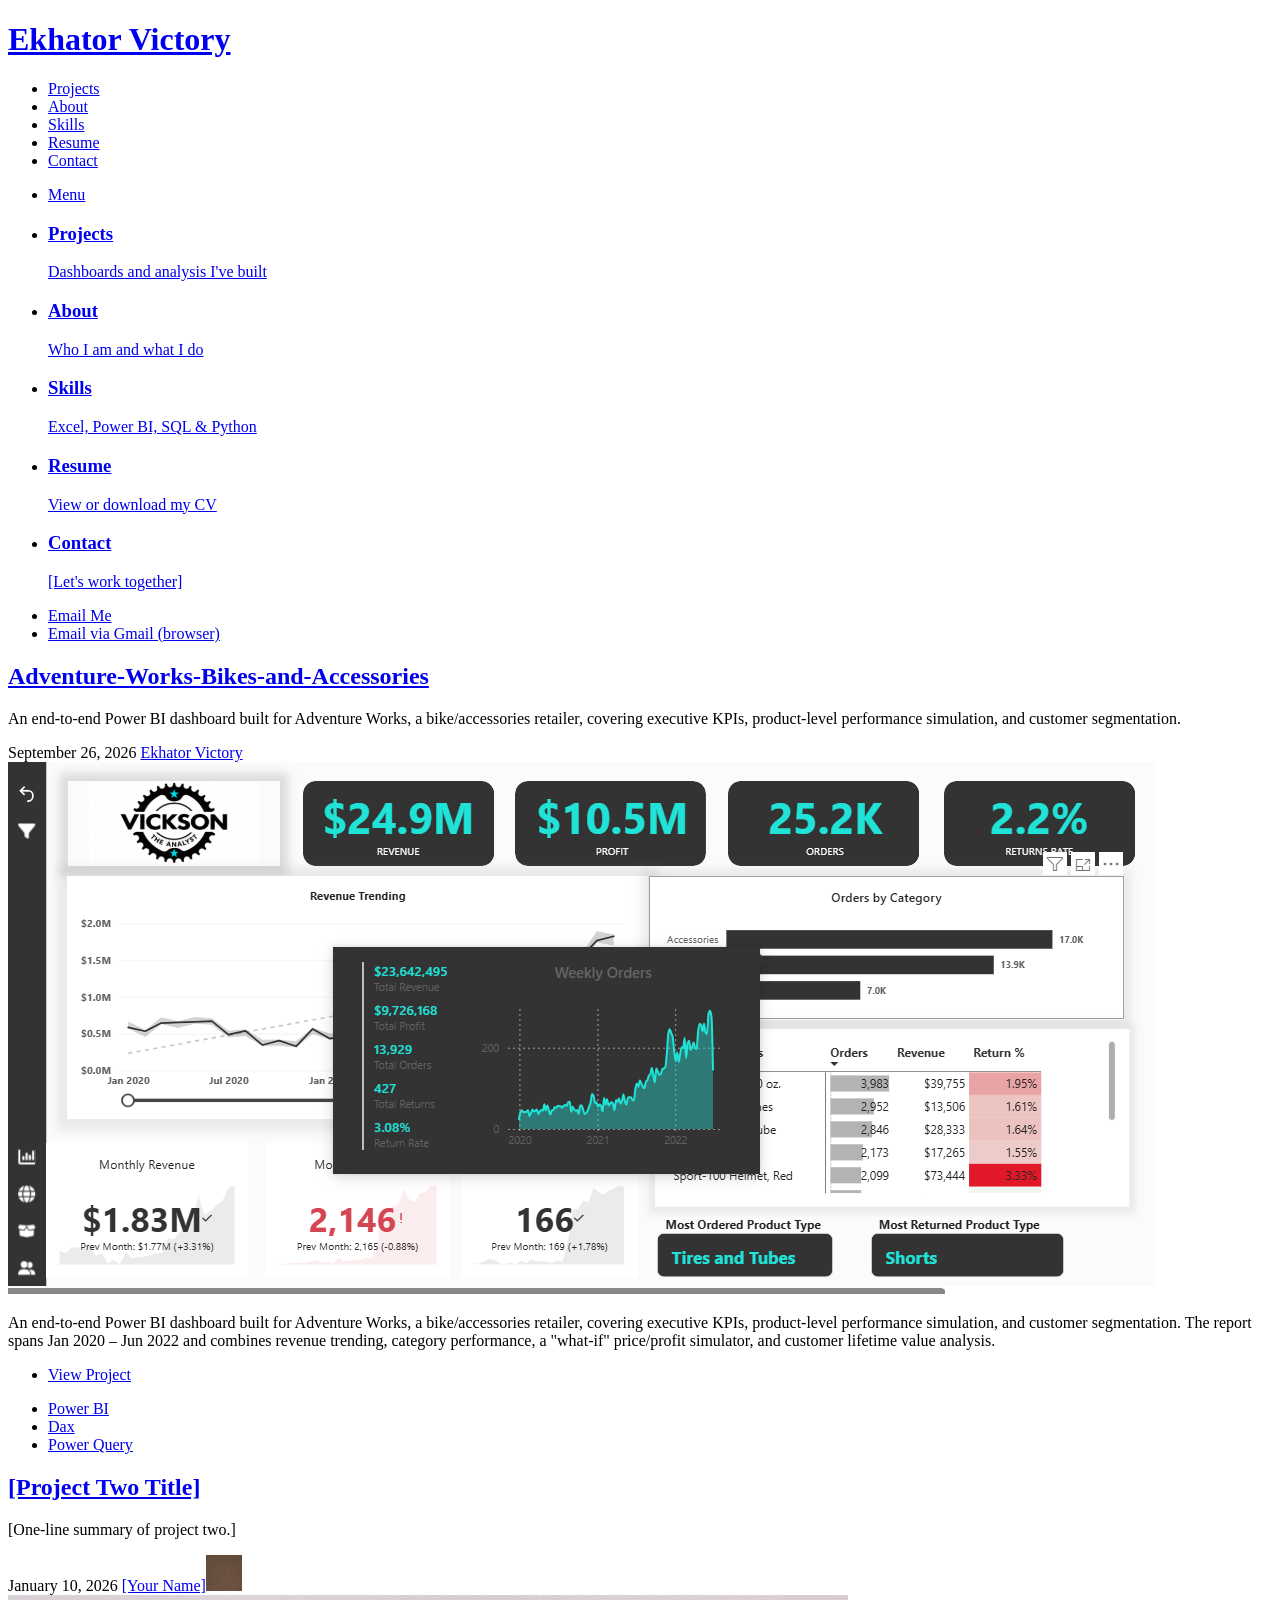
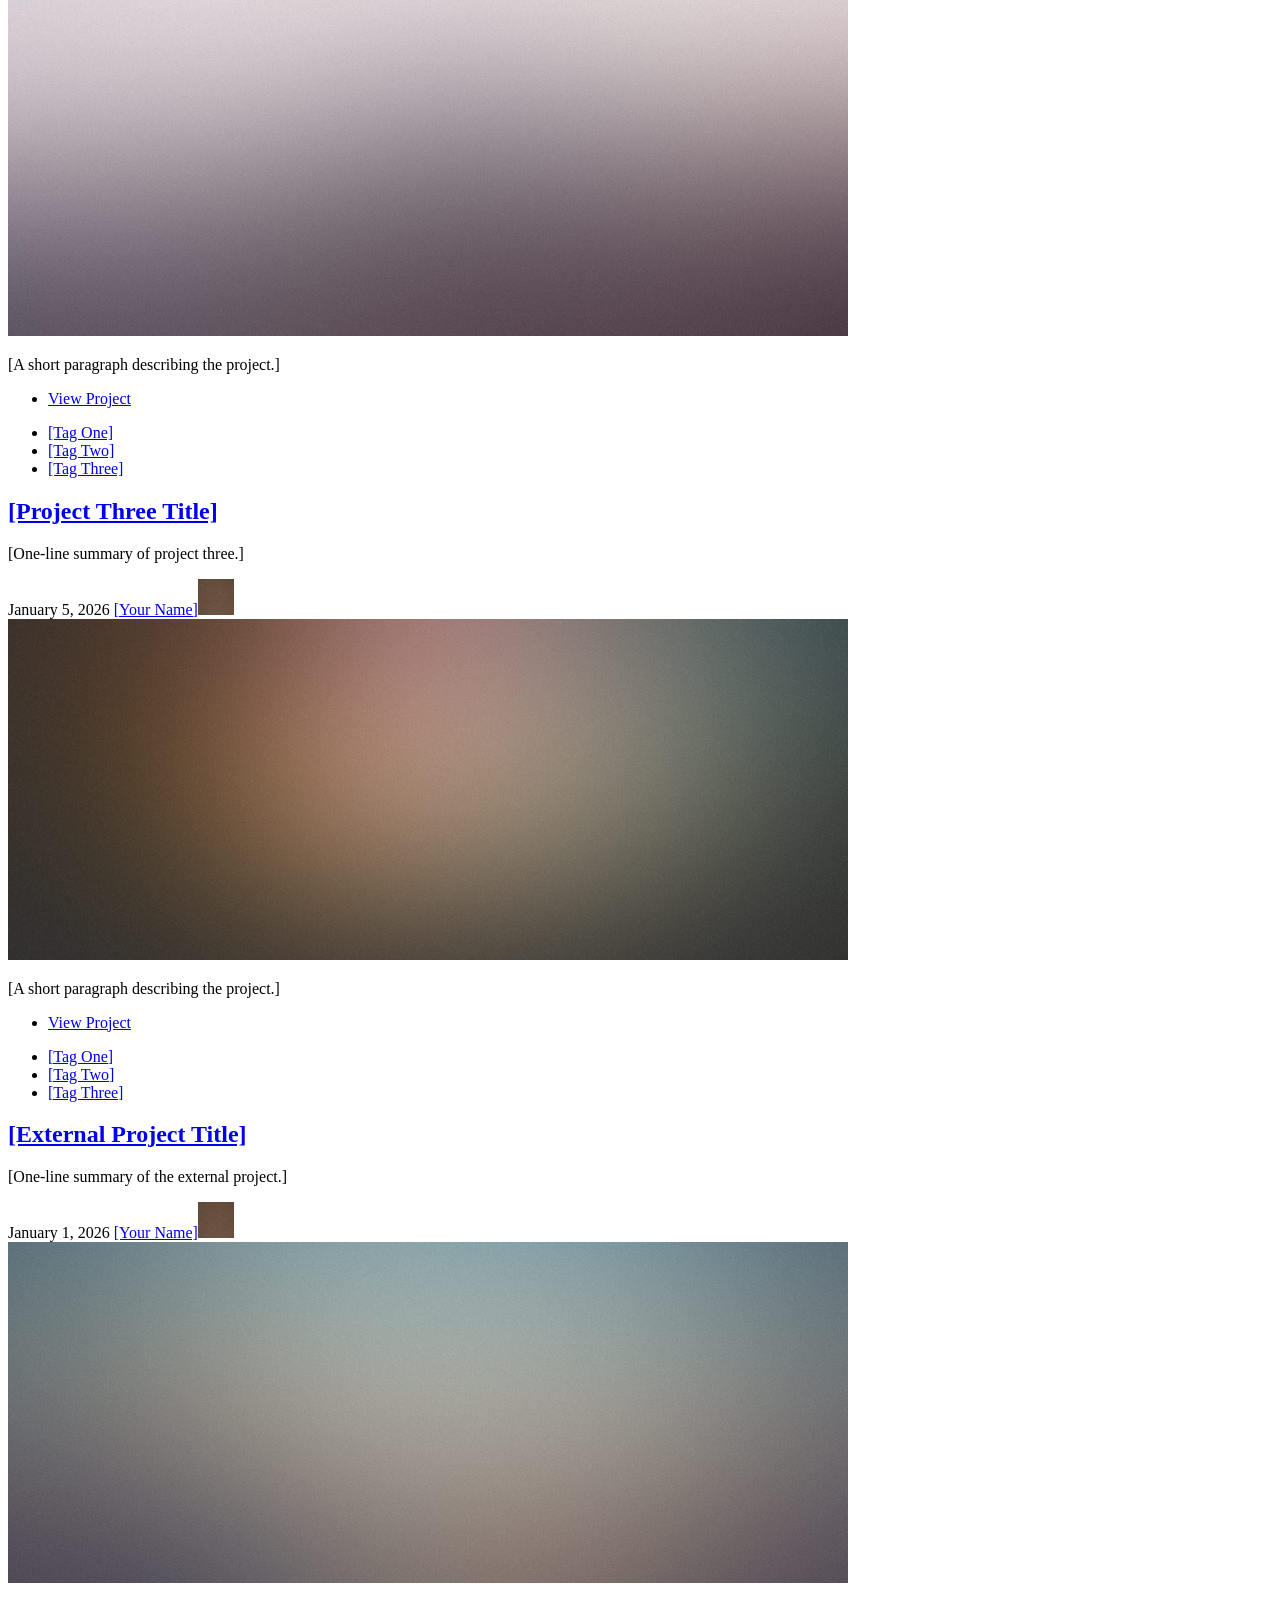
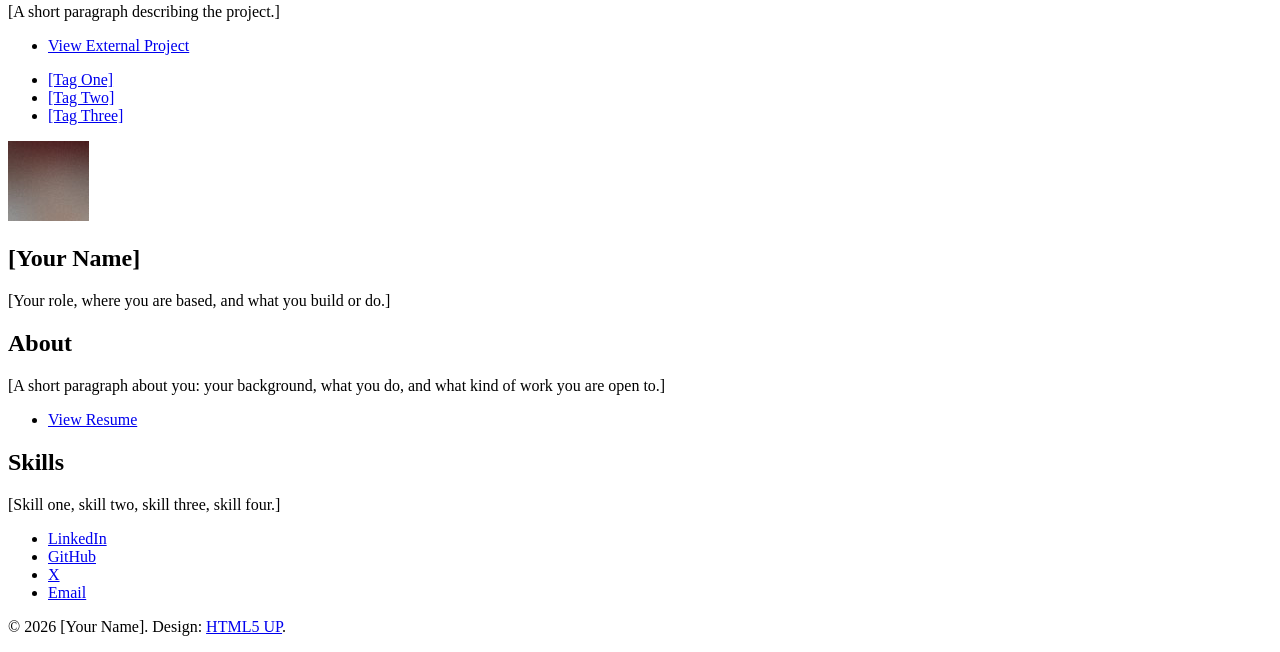
==== commit 255359cf: "Update index.html" ====
--- a/portfolio-template/index.html
+++ b/portfolio-template/index.html
@@ -21,7 +21,7 @@
 <html lang="en">
   <head>
     <!-- EDIT: text shown in the browser tab -->
-    <title>[Your Name]</title>
+    <title>Ekhator Victory</title>
 
     <meta charset="utf-8" />
     <!-- KEEP: makes the page responsive on phones -->
@@ -51,7 +51,7 @@
       <header id="header">
 
         <!-- EDIT: your name / site title (top-left) -->
-        <h1><a href="index.html">[Your Name]</a></h1>
+        <h1><a href="index.html">Ekhator Victory</a></h1>
 
         <!--
           Top navigation. Visible on wide screens only; on small screens these
@@ -70,7 +70,7 @@
             <li><a href="#about">About</a></li>
             <li><a href="#skills">Skills</a></li>
             <!-- REPLACE: put your resume in this folder as resume.pdf (or change the file name). Delete this line if you have no resume. -->
-            <li><a href="resume.pdf" target="_blank" rel="noopener">Resume</a></li>
+            <li><a href="Ekhator Victory cv.ATS.pdf" target="_blank" rel="noopener">Resume</a></li>
             <li><a href="#footer">Contact</a></li>
           </ul>
         </nav>
@@ -111,24 +111,24 @@
               <!-- EDIT: title, description and link target -->
               <a href="#main">
                 <h3>Projects</h3>
-                <p>[One line about your projects]</p>
+                <p>Dashboards and analysis I've built</p>
               </a>
             </li>
             <li>
               <a href="#about">
                 <h3>About</h3>
-                <p>[Who you are and what you do]</p>
+                <p>Who I am and what I do</p>
               </a>
             </li>
             <li>
               <a href="#skills">
                 <h3>Skills</h3>
-                <p>[Your main tools or skills]</p>
+                <p>Excel, Power BI, SQL & Python</p>
               </a>
             </li>
             <li>
               <!-- REPLACE: resume file (see header note above) -->
-              <a href="resume.pdf" target="_blank" rel="noopener">
+              <a href="Ekhator Victory cv.ATS.pdf" target="_blank" rel="noopener">
                 <h3>Resume</h3>
                 <p>View or download my CV</p>
               </a>
@@ -146,8 +146,8 @@
         <section>
           <ul class="actions stacked">
             <!-- EDIT: replace you@example.com in BOTH links. Delete the second <li> if you do not want a Gmail link. -->
-            <li><a href="mailto:you@example.com" class="button large fit">Email Me</a></li>
-            <li><a href="https://mail.google.com/mail/?view=cm&amp;to=you@example.com" target="_blank" rel="noopener" class="button large fit">Email via Gmail (browser)</a></li>
+            <li><a href="ekhatornvictory@gmail.com" class="button large fit">Email Me</a></li>
+            <li><a href="https://mail.google.com/mail/?view=cm&amp;to=ekhatornvictory@gmail.com" target="_blank" rel="noopener" class="button large fit">Email via Gmail (browser)</a></li>
           </ul>
         </section>
 
@@ -166,23 +166,23 @@
           <header>
             <div class="title">
               <!-- EDIT: project title and the page it opens (see project.html) -->
-              <h2><a href="project.html">[Project One Title]</a></h2>
+              <h2><a href="project.html">Adventure-Works-Bikes-and-Accessories</a></h2>
               <!-- EDIT: one-line summary shown under the title -->
-              <p>[One-line summary of project one.]</p>
+              <p>An end-to-end Power BI dashboard built for Adventure Works, a bike/accessories retailer, covering executive KPIs, product-level performance simulation, and customer segmentation. </p>
             </div>
             <div class="meta">
               <!-- EDIT: datetime must be YYYY-MM-DD; the text between the tags is what visitors see -->
-              <time class="published" datetime="2026-01-15">January 15, 2026</time>
+              <time class="published" datetime="2026-09-26">September 26, 2026</time>
               <!-- EDIT: author name. REPLACE: images/avatar.jpg with your photo (small square, about 100x100px is plenty) -->
-              <a href="#" class="author"><span class="name">[Your Name]</span><img src="images/avatar.jpg" alt="" /></a>
+              <a href="#" class="author"><span class="name">Ekhator Victory</span><img src="Victory Pics.jpeg" alt="" /></a>
             </div>
           </header>
 
           <!-- REPLACE: images/project-1.jpg with a screenshot or cover image (about 1200px wide). EDIT: alt = a short description for screen readers -->
-          <a href="project.html" class="image featured"><img src="images/project-1.jpg" alt="[Describe the project image]" /></a>
+          <a href="project.html" class="image featured"><img src="images/Power BI dashboard.png" alt="Adventure-works Dashboard" /></a>
 
           <!-- EDIT: the paragraph shown on the home page. Keep it to a few sentences; the full story goes on the project page. -->
-          <p>[A short paragraph describing the project: the problem, what you did, tools used and the result.]</p>
+          <p>An end-to-end Power BI dashboard built for Adventure Works, a bike/accessories retailer, covering executive KPIs, product-level performance simulation, and customer segmentation. The report spans Jan 2020 – Jun 2022 and combines revenue trending, category performance, a "what-if" price/profit simulator, and customer lifetime value analysis.</p>
 
           <footer>
             <ul class="actions">
@@ -191,9 +191,9 @@
             </ul>
             <!-- EDIT: tags / tools. Each <li> is one tag. Add or remove freely. -->
             <ul class="stats">
-              <li><a href="#">[Tag One]</a></li>
-              <li><a href="#">[Tag Two]</a></li>
-              <li><a href="#">[Tag Three]</a></li>
+              <li><a href="#">Power BI</a></li>
+              <li><a href="#">Dax</a></li>
+              <li><a href="#">Power Query</a></li>
             </ul>
           </footer>
         </article>
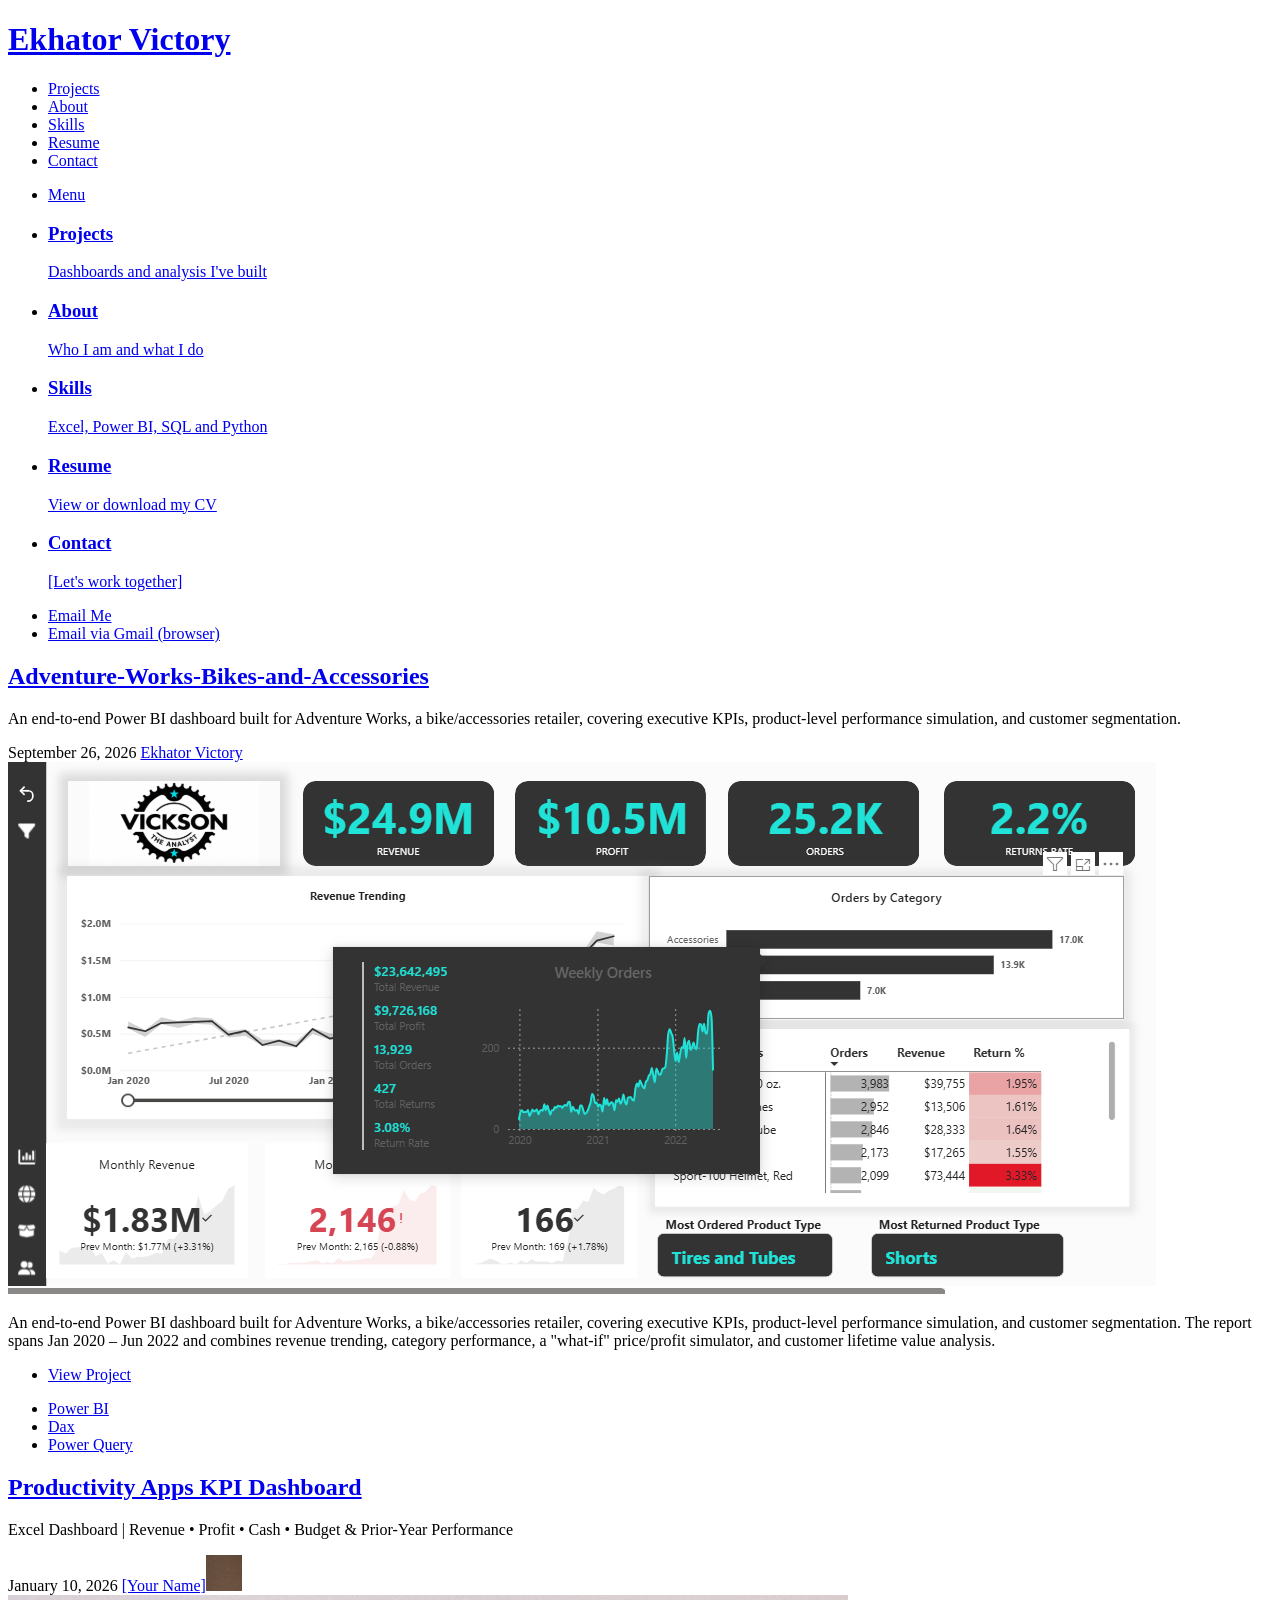
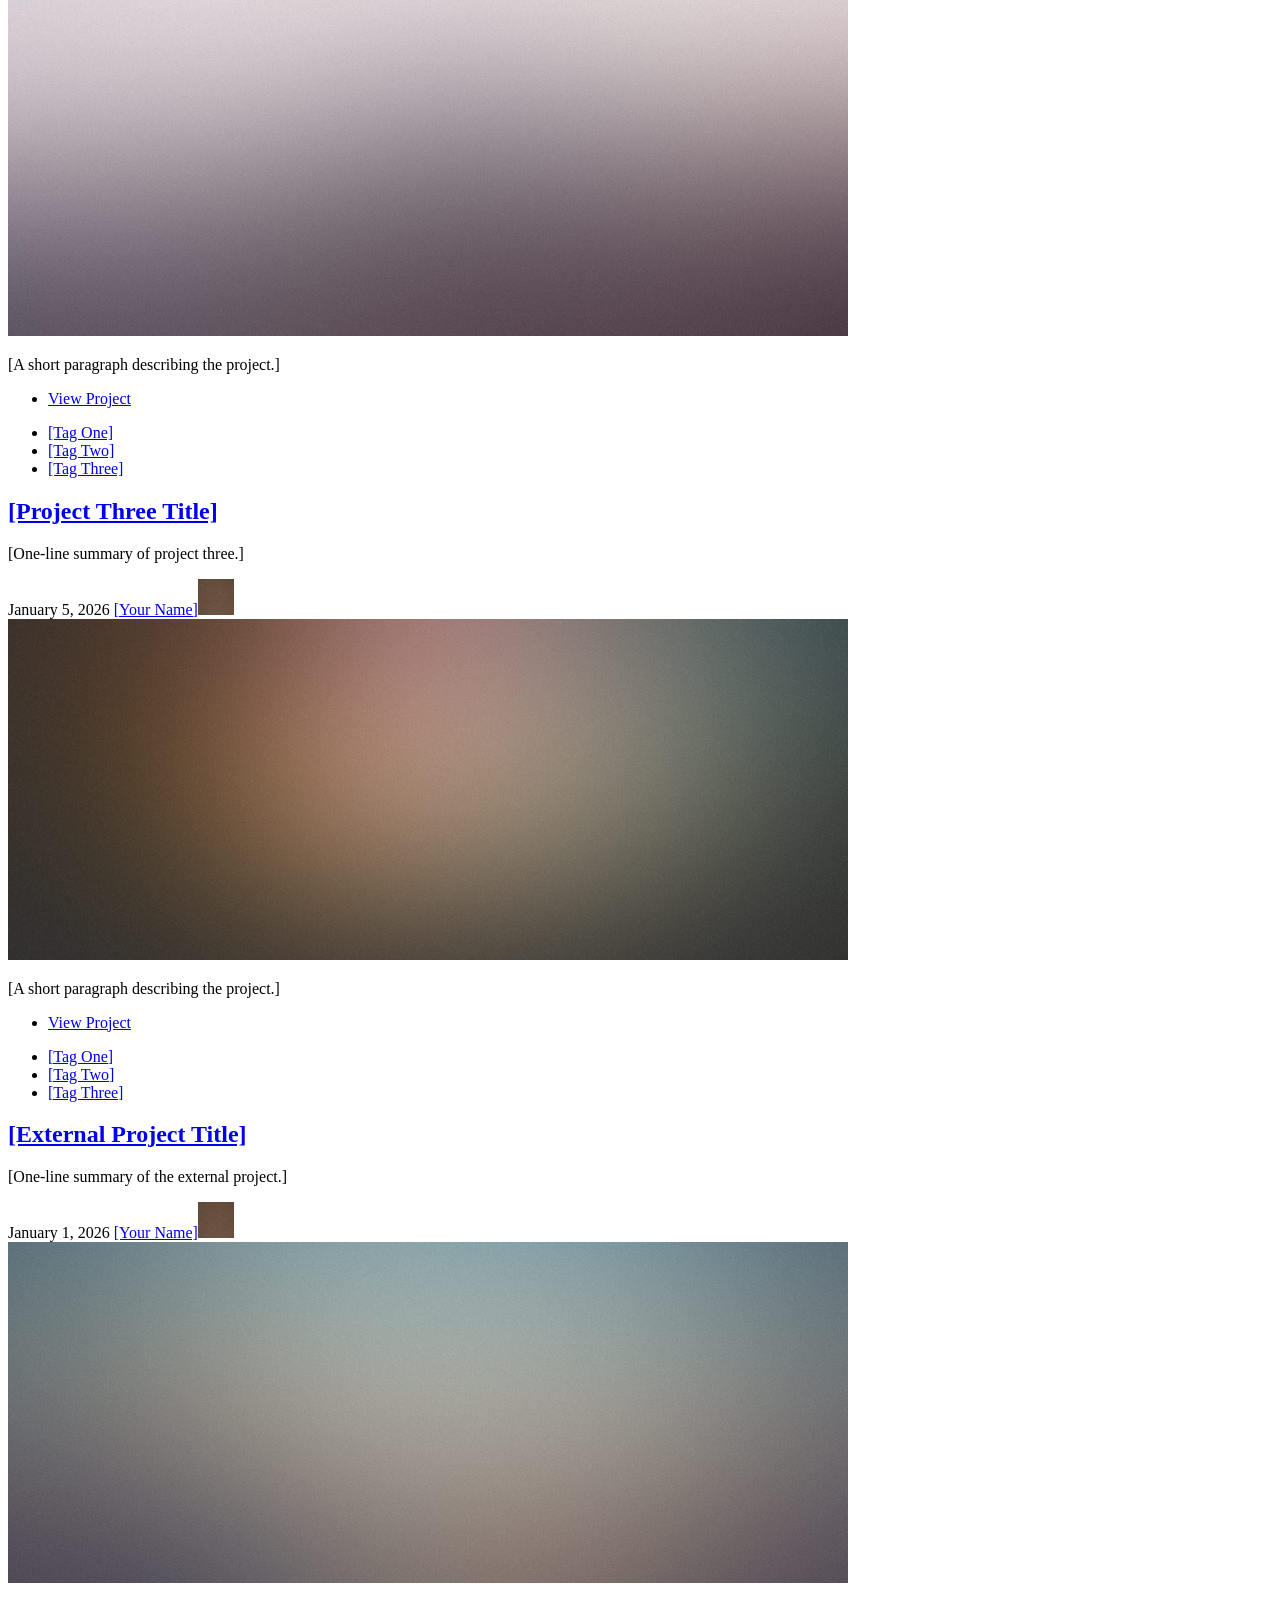
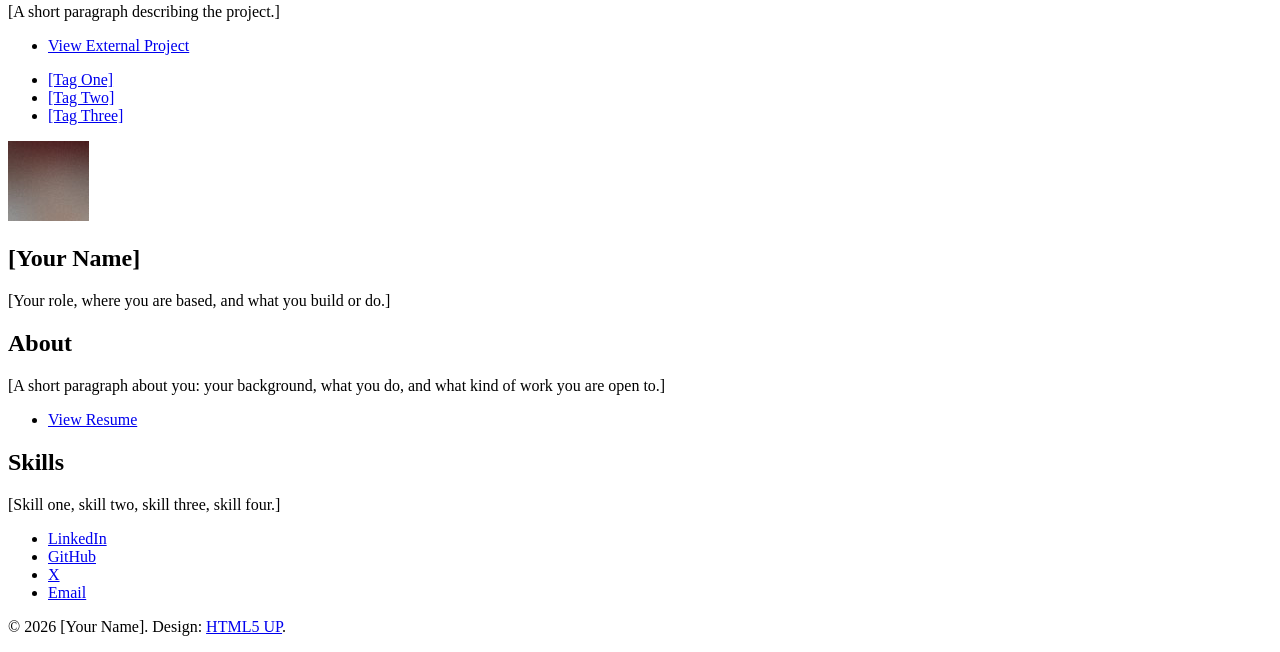
==== commit eac48773: "Update index.html" ====
--- a/portfolio-template/index.html
+++ b/portfolio-template/index.html
@@ -123,7 +123,7 @@
             <li>
               <a href="#skills">
                 <h3>Skills</h3>
-                <p>Excel, Power BI, SQL & Python</p>
+                <p>Excel, Power BI, SQL and Python</p>
               </a>
             </li>
             <li>
@@ -202,8 +202,8 @@
         <article class="post">
           <header>
             <div class="title">
-              <h2><a href="project.html">[Project Two Title]</a></h2>
-              <p>[One-line summary of project two.]</p>
+              <h2><a href="project.html">Productivity Apps KPI Dashboard</a></h2>
+              <p>Excel Dashboard | Revenue • Profit • Cash • Budget & Prior-Year Performance</p>
             </div>
             <div class="meta">
               <time class="published" datetime="2026-01-10">January 10, 2026</time>
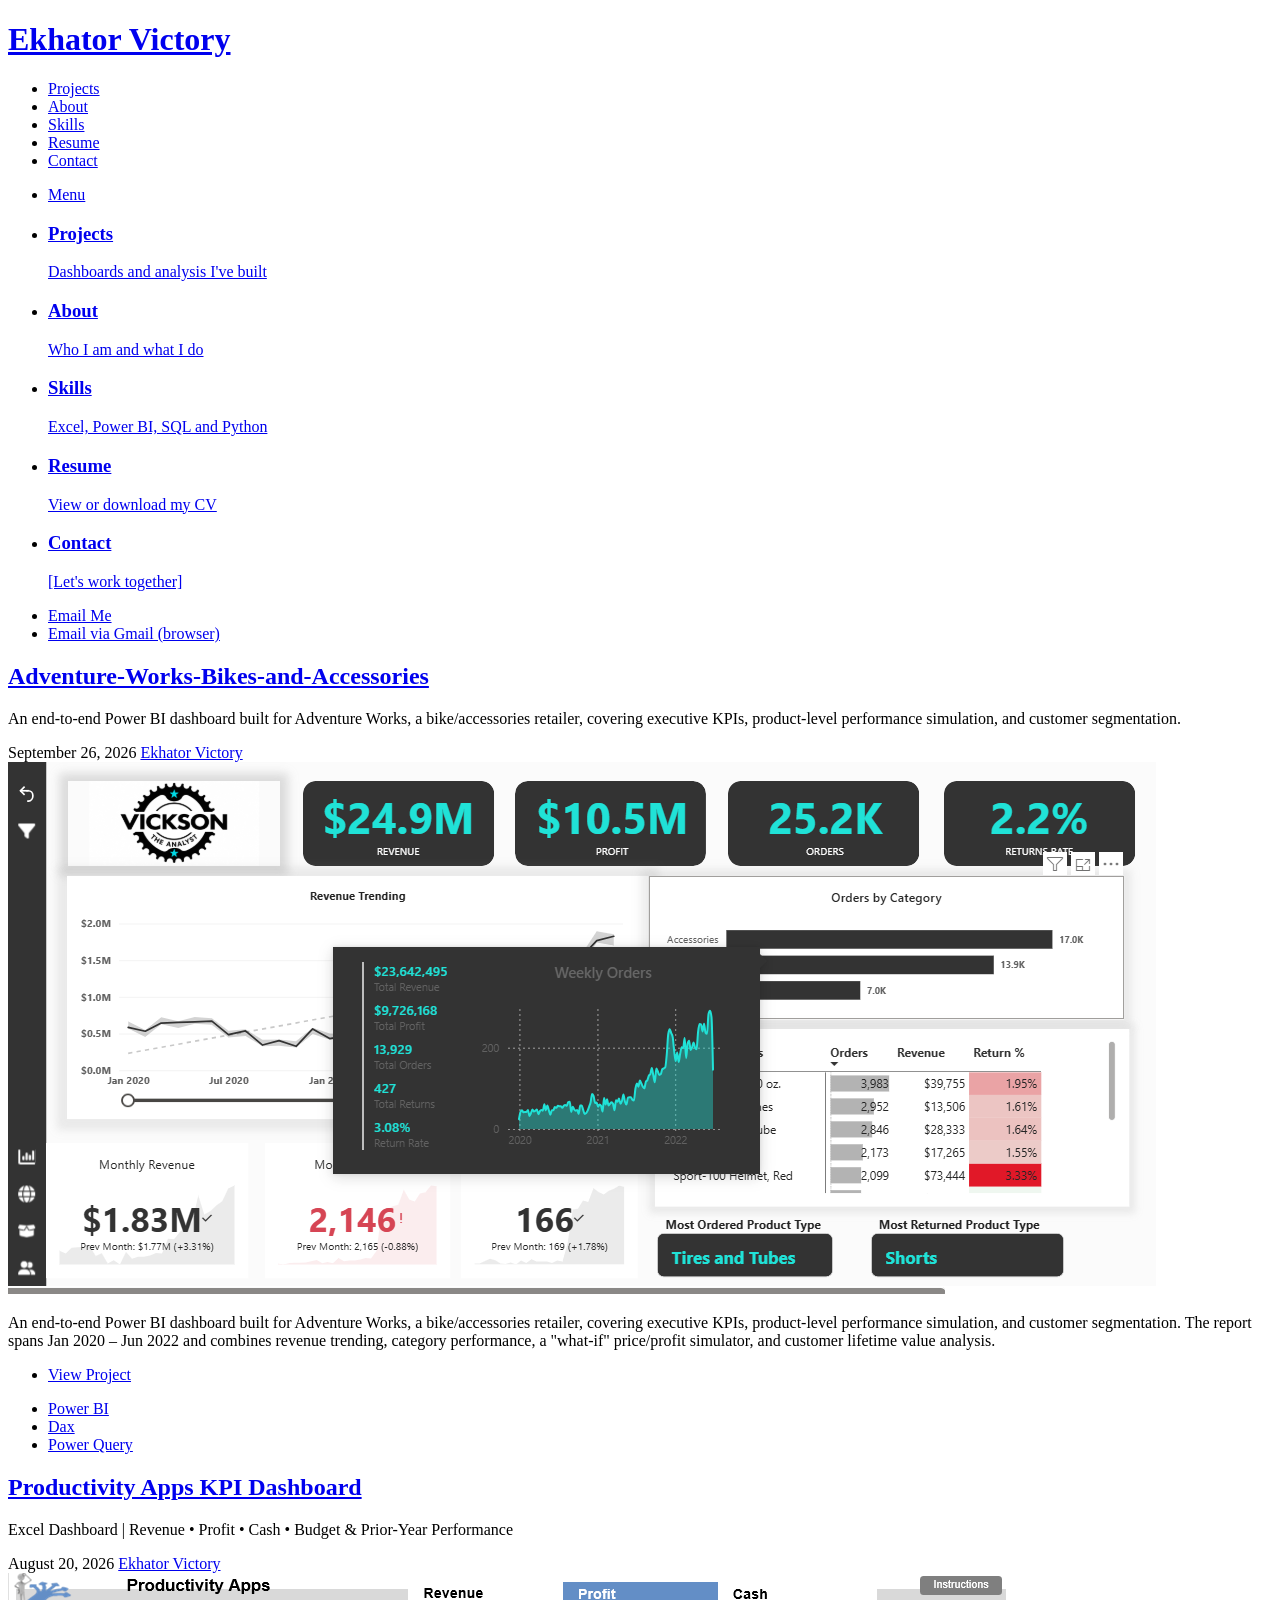
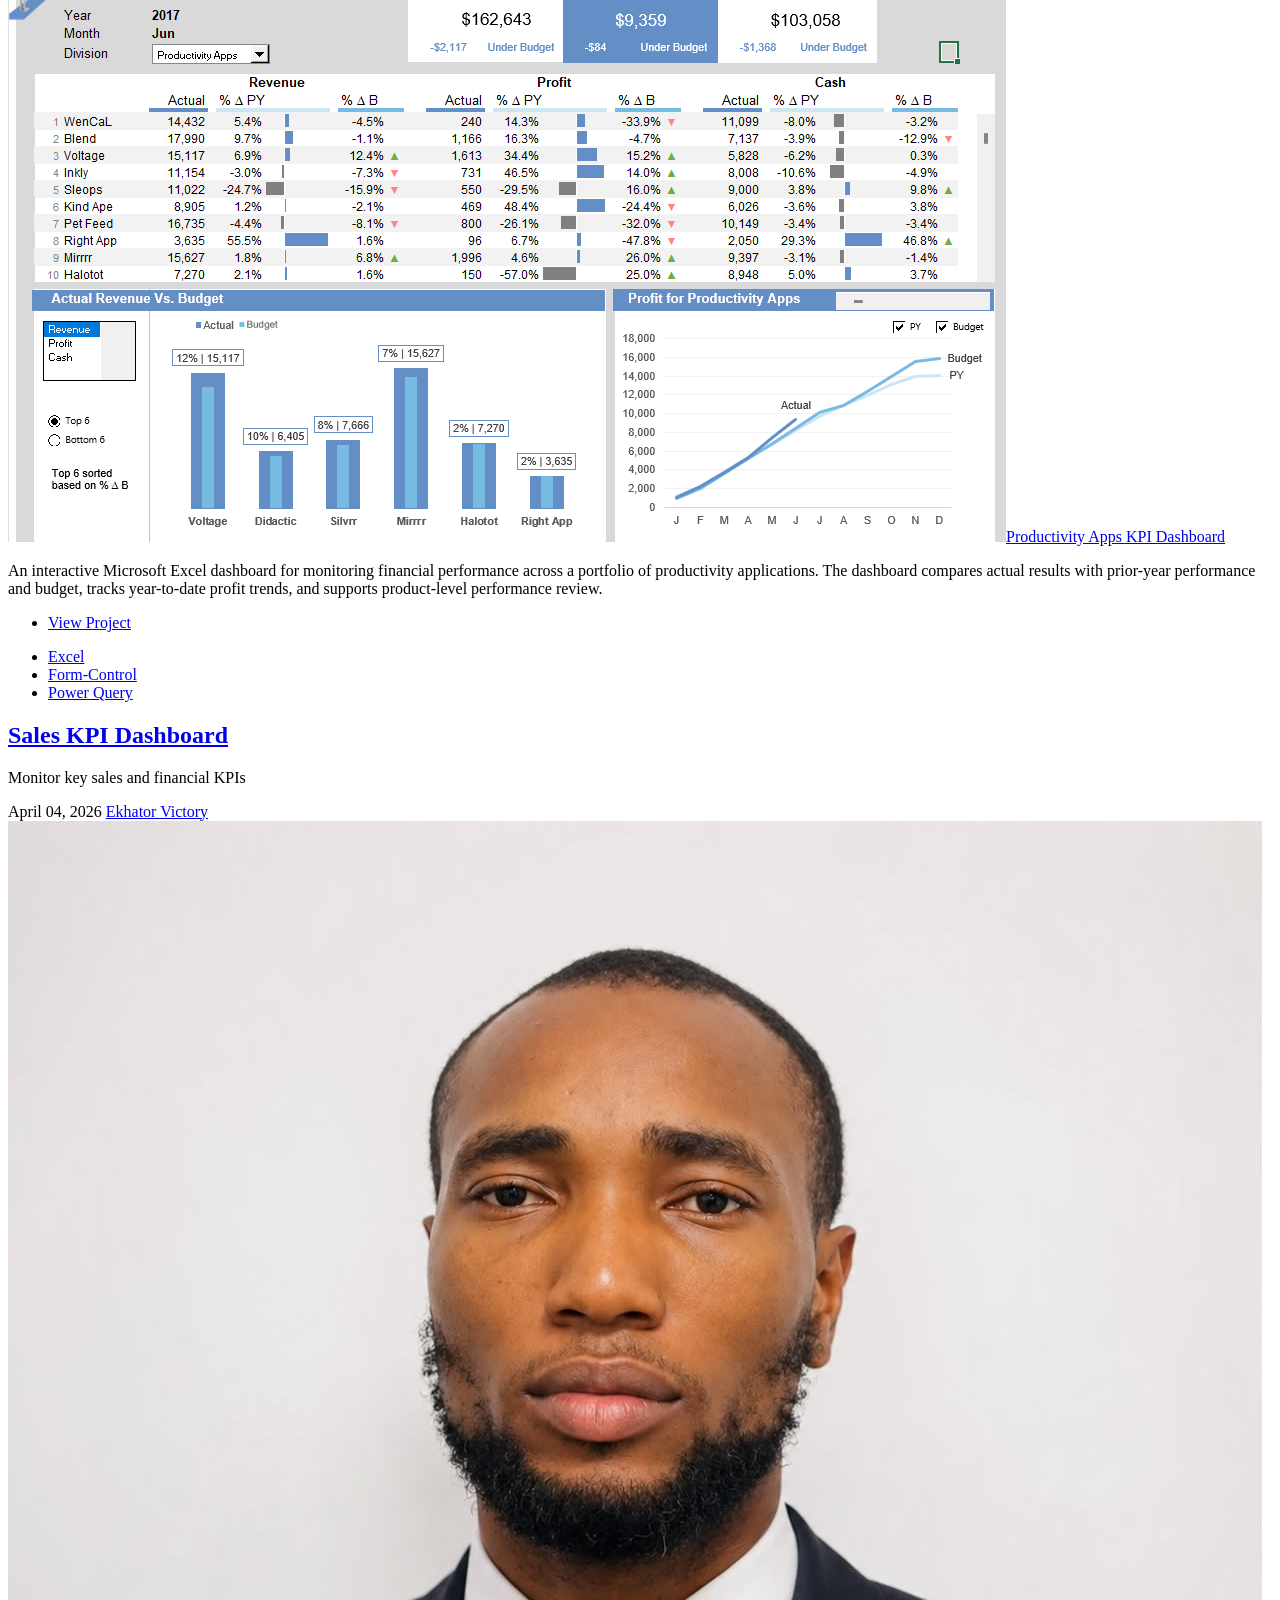
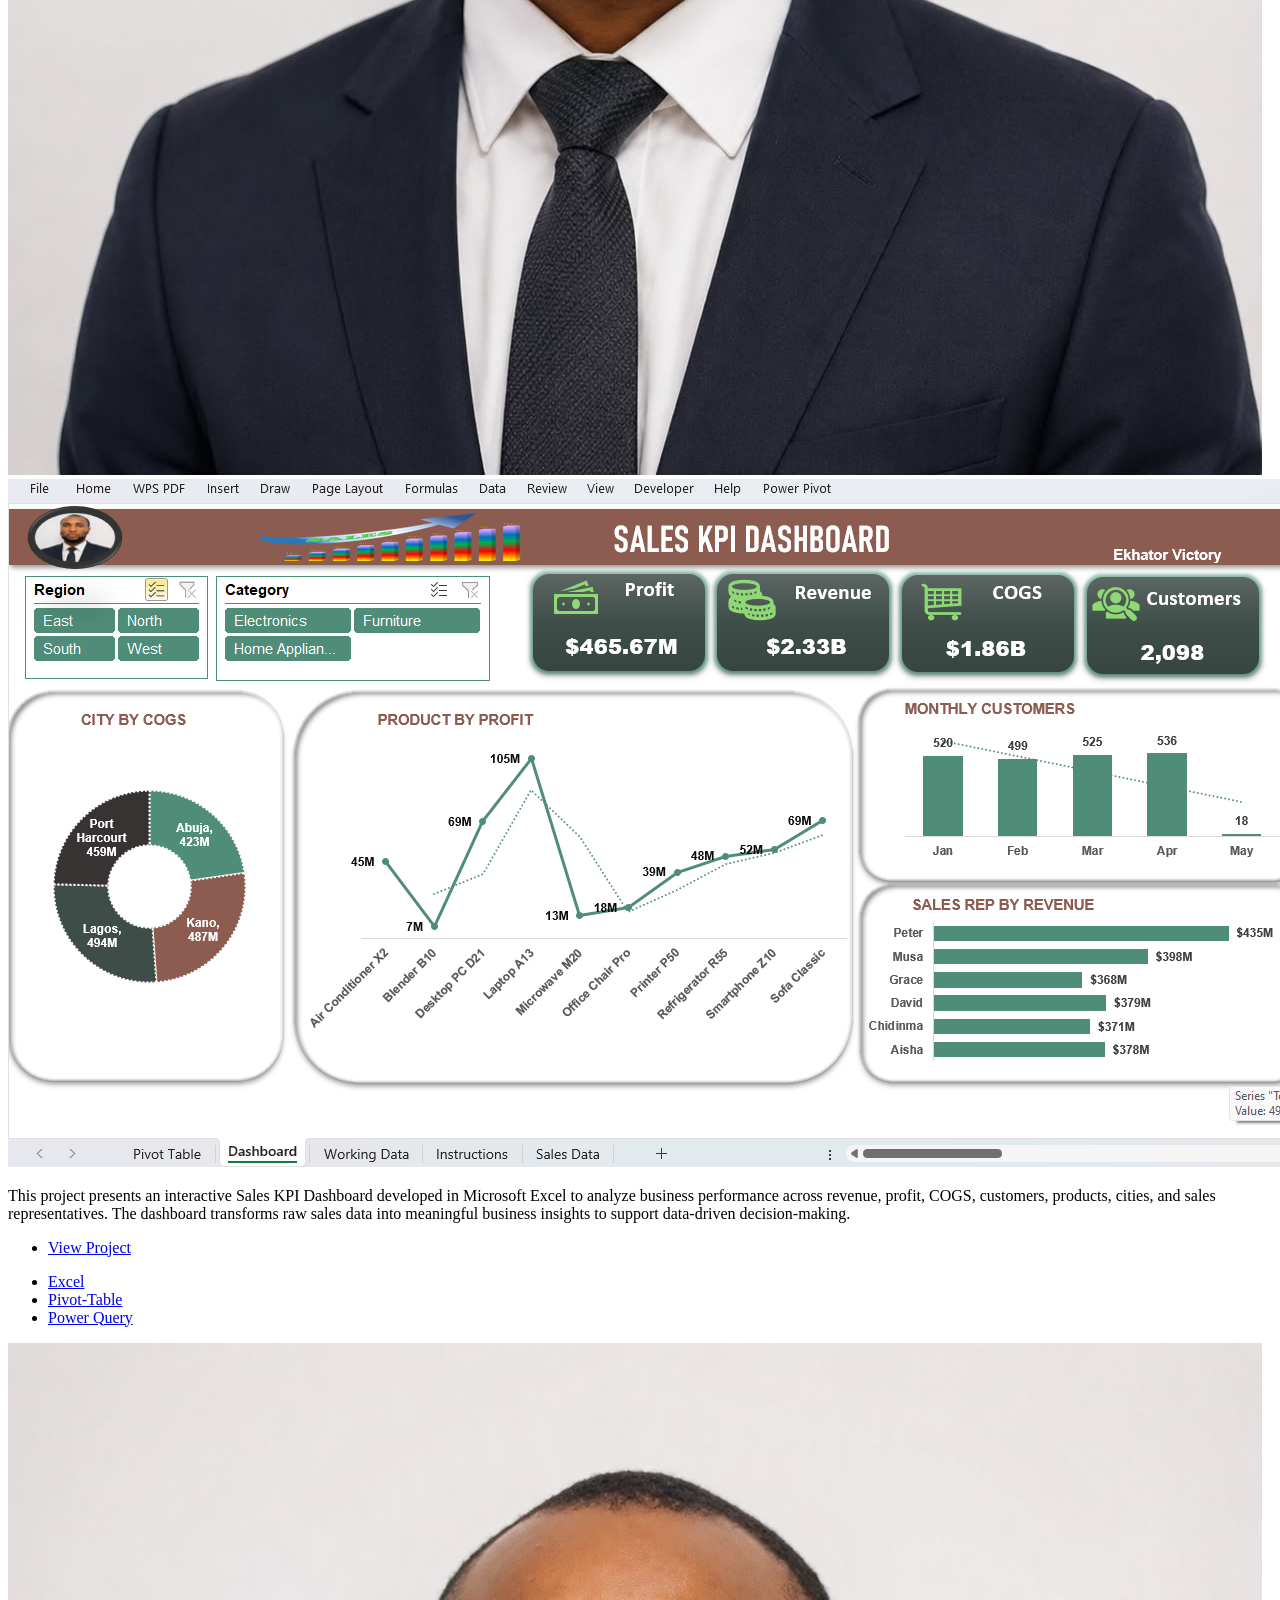
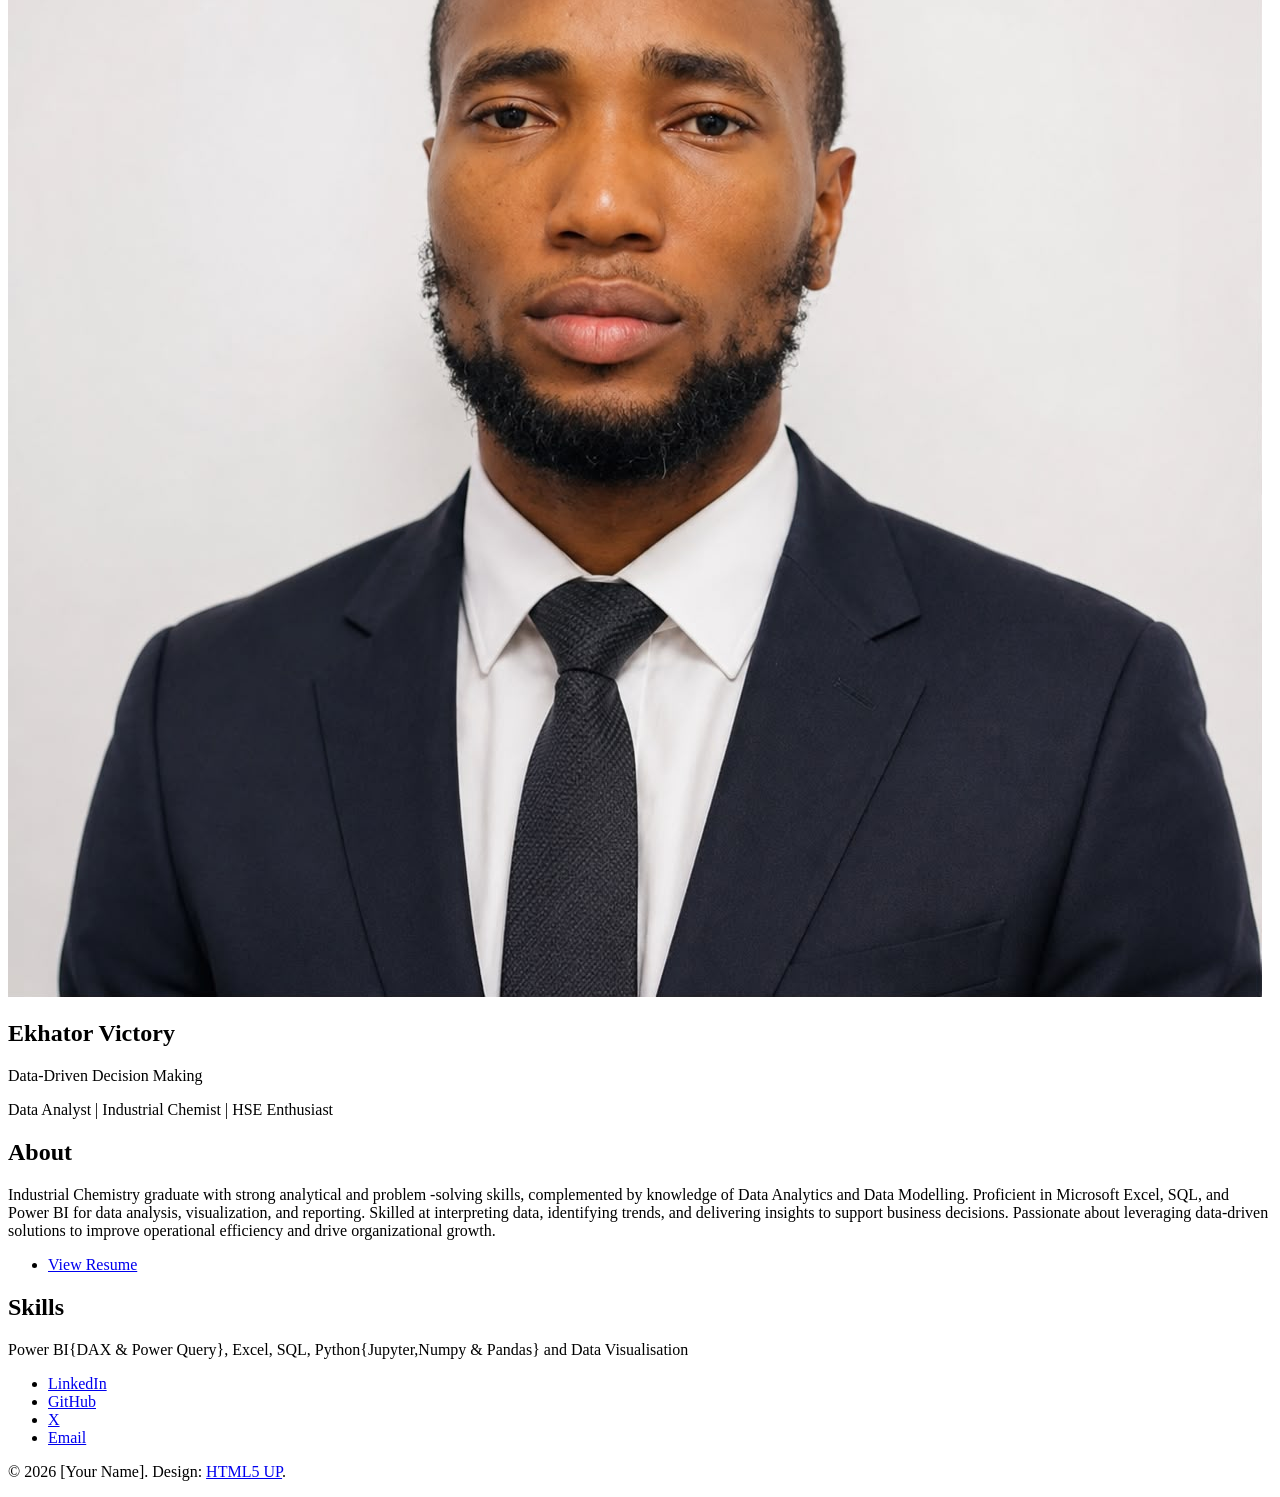
==== commit de8ba24e: "Update index.html" ====
--- a/portfolio-template/index.html
+++ b/portfolio-template/index.html
@@ -206,20 +206,20 @@
               <p>Excel Dashboard | Revenue • Profit • Cash • Budget & Prior-Year Performance</p>
             </div>
             <div class="meta">
-              <time class="published" datetime="2026-01-10">January 10, 2026</time>
-              <a href="#" class="author"><span class="name">[Your Name]</span><img src="images/avatar.jpg" alt="" /></a>
+              <time class="published" datetime="2026-08-20">August 20, 2026</time>
+              <a href="#" class="author"><span class="name">Ekhator Victory</span><img src="Victory Pics.jpeg" alt="" /></a>
             </div>
           </header>
-          <a href="project.html" class="image featured"><img src="images/project-2.jpg" alt="[Describe the project image]" /></a>
-          <p>[A short paragraph describing the project.]</p>
+          <a href="ProductivityApps2.html" class="image featured"><img src="images/Excel KPI.png" alt="" />Productivity Apps KPI Dashboard</a>
+          <p>An interactive Microsoft Excel dashboard for monitoring financial performance across a portfolio of productivity applications. The dashboard compares actual results with prior-year performance and budget, tracks year-to-date profit trends, and supports product-level performance review.</p>
           <footer>
             <ul class="actions">
-              <li><a href="project.html" class="button large">View Project</a></li>
+              <li><a href="ProductivityApps2.html" class="button large">View Project</a></li>
             </ul>
             <ul class="stats">
-              <li><a href="#">[Tag One]</a></li>
-              <li><a href="#">[Tag Two]</a></li>
-              <li><a href="#">[Tag Three]</a></li>
+              <li><a href="#">Excel</a></li>
+              <li><a href="#">Form-Control</a></li>
+              <li><a href="#">Power Query</a></li>
             </ul>
           </footer>
         </article>
@@ -228,24 +228,24 @@
         <article class="post">
           <header>
             <div class="title">
-              <h2><a href="project.html">[Project Three Title]</a></h2>
-              <p>[One-line summary of project three.]</p>
+              <h2><a href="Exceldashboard.html">Sales KPI Dashboard</a></h2>
+              <p>Monitor key sales and financial KPIs</p>
             </div>
             <div class="meta">
-              <time class="published" datetime="2026-01-05">January 5, 2026</time>
-              <a href="#" class="author"><span class="name">[Your Name]</span><img src="images/avatar.jpg" alt="" /></a>
+              <time class="published" datetime="2026-04-04">April 04, 2026</time>
+              <a href="#" class="author"><span class="name">Ekhator Victory</span><img src="images/Victory Pics.jpeg" alt="" /></a>
             </div>
           </header>
-          <a href="project.html" class="image featured"><img src="images/project-3.jpg" alt="[Describe the project image]" /></a>
-          <p>[A short paragraph describing the project.]</p>
+          <a href="Exceldashboard.html" class="image featured"><img src="images/Excel dashboard project.png" alt="Sales KPI Dashboard" /></a>
+          <p>This project presents an interactive Sales KPI Dashboard developed in Microsoft Excel to analyze business performance across revenue, profit, COGS, customers, products, cities, and sales representatives. The dashboard transforms raw sales data into meaningful business insights to support data-driven decision-making.</p>
           <footer>
             <ul class="actions">
-              <li><a href="project.html" class="button large">View Project</a></li>
+              <li><a href="Exceldashboard.html" class="button large">View Project</a></li>
             </ul>
             <ul class="stats">
-              <li><a href="#">[Tag One]</a></li>
-              <li><a href="#">[Tag Two]</a></li>
-              <li><a href="#">[Tag Three]</a></li>
+              <li><a href="#">Excel</a></li>
+              <li><a href="#">Pivot-Table</a></li>
+              <li><a href="#">Power Query</a></li>
             </ul>
           </footer>
         </article>
@@ -253,11 +253,11 @@
         <!-- ============== POST 4 (links to an EXTERNAL site, opens in a new tab) ============== -->
         <!-- Use this version for work hosted elsewhere (LinkedIn post, GitHub repo, live demo...). -->
         <!-- The only differences from a normal post: full https:// links plus target="_blank" rel="noopener". -->
-        <article class="post">
+     <!-- <article class="post">
           <header>
-            <div class="title">
+            <div class="title"> -->
               <!-- EDIT: replace the URL in all three places (title, image, button) -->
-              <h2><a href="https://example.com/your-project" target="_blank" rel="noopener">[External Project Title]</a></h2>
+             <!-- <h2><a href="https://example.com/your-project" target="_blank" rel="noopener">[External Project Title]</a></h2>
               <p>[One-line summary of the external project.]</p>
             </div>
             <div class="meta">
@@ -270,7 +270,7 @@
           <footer>
             <ul class="actions">
               <!-- EDIT: button text, e.g. "View on LinkedIn", "View on GitHub", "Open Live Demo" -->
-              <li><a href="https://example.com/your-project" target="_blank" rel="noopener" class="button large">View External Project</a></li>
+             <!-- <li><a href="https://example.com/your-project" target="_blank" rel="noopener" class="button large">View External Project</a></li>
             </ul>
             <ul class="stats">
               <li><a href="#">[Tag One]</a></li>
@@ -279,7 +279,7 @@
             </ul>
           </footer>
         </article>
-
+ 
       </div>
 
       <!-- ================================================================== -->
@@ -292,11 +292,12 @@
         <!-- KEEP id="intro": main.js moves this block above the posts on screens 1280px wide or smaller. -->
         <section id="intro">
           <!-- REPLACE: images/logo.jpg with your photo or logo (square works best, displayed as a small circle) -->
-          <a href="#" class="logo"><img src="images/logo.jpg" alt="" /></a>
+          <a href="#" class="logo"><img src="images/Victory Pics.jpeg" alt="" /></a>
           <header>
             <!-- EDIT: your name and a one or two sentence tagline -->
-            <h2>[Your Name]</h2>
-            <p>[Your role, where you are based, and what you build or do.]</p>
+            <h2>Ekhator Victory</h2>
+            <p>Data-Driven Decision Making</p>
+            <p>Data Analyst | Industrial Chemist | HSE Enthusiast </p>
           </header>
         </section>
 
@@ -343,10 +344,14 @@
         <section class="blurb" id="about">
           <h2>About</h2>
           <!-- EDIT: a short paragraph about you: background, what you do, what you are looking for -->
-          <p>[A short paragraph about you: your background, what you do, and what kind of work you are open to.]</p>
+          <p>Industrial Chemistry graduate with strong analytical and problem -solving skills, complemented by knowledge 
+            of Data Analytics and Data Modelling. Proficient in Microsoft Excel, SQL, and Power BI for data analysis, 
+            visualization, and reporting. Skilled at interpreting data, identifying trends, and delivering insights to support 
+            business decisions. Passionate about leveraging data-driven solutions to improve operational efficiency and 
+            drive organizational growth.</p>
           <ul class="actions">
             <!-- REPLACE: resume file. Change the label, or delete this whole <ul> if you do not need the button. -->
-            <li><a href="resume.pdf" target="_blank" rel="noopener" class="button">View Resume</a></li>
+            <li><a href="Ekhator Victory cv.ATS.pdf" target="_blank" rel="noopener" class="button">View Resume</a></li>
           </ul>
         </section>
 
@@ -355,7 +360,7 @@
         <section class="blurb" id="skills">
           <h2>Skills</h2>
           <!-- EDIT: your skills as a sentence, e.g. "Tool A (feature, feature), Tool B (feature)..." -->
-          <p>[Skill one, skill two, skill three, skill four.]</p>
+          <p>Power BI{DAX & Power Query}, Excel, SQL, Python{Jupyter,Numpy & Pandas} and Data Visualisation</p>
         </section>
 
         <!-- ============== FOOTER / SOCIAL ICONS ============== -->
@@ -370,10 +375,10 @@
             The <span class="label"> text is hidden visually but read by screen readers: keep it.
           -->
           <ul class="icons">
-            <li><a href="https://www.linkedin.com/in/your-handle" target="_blank" rel="noopener" class="icon brands fa-linkedin-in"><span class="label">LinkedIn</span></a></li>
-            <li><a href="https://github.com/your-username" target="_blank" rel="noopener" class="icon brands fa-github"><span class="label">GitHub</span></a></li>
-            <li><a href="https://x.com/your-handle" target="_blank" rel="noopener" class="icon brands fa-twitter"><span class="label">X</span></a></li>
-            <li><a href="mailto:you@example.com" class="icon solid fa-envelope"><span class="label">Email</span></a></li>
+            <li><a href="http://linkedin.com/in/victory-ekhator" target="_blank" rel="noopener" class="icon brands fa-linkedin-in"><span class="label">LinkedIn</span></a></li>
+            <li><a href="https://github.com/ekhatornvictory-lgtm" target="_blank" rel="noopener" class="icon brands fa-github"><span class="label">GitHub</span></a></li>
+            <li><a href="https://x.com/ekhatorvico8o8?s=11" target="_blank" rel="noopener" class="icon brands fa-twitter"><span class="label">X</span></a></li>
+            <li><a href="mailto:ekhatornvictory@gmail.com" class="icon solid fa-envelope"><span class="label">Email</span></a></li>
           </ul>
           <!-- EDIT: your name and year. KEEP the HTML5 UP credit: the CCA 3.0 licence requires attribution. -->
           <p class="copyright">&copy; 2026 [Your Name]. Design: <a href="http://html5up.net">HTML5 UP</a>.</p>
